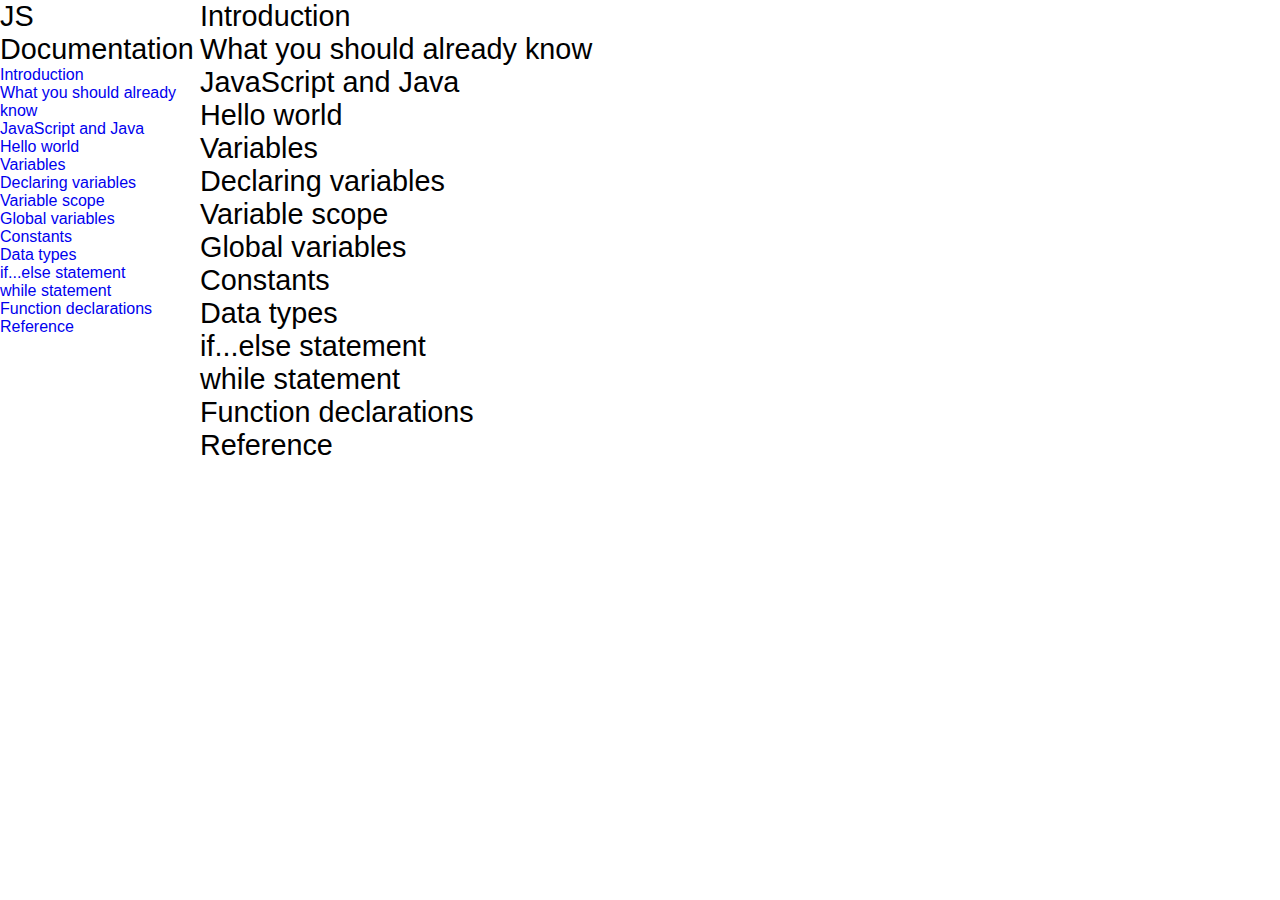
==== JS-Technical-Document/index.html @ 25caae41 "fix: links" ====
<!DOCTYPE html>
<html>
  <head>
    <meta charset="UTF-8">
    <meta name="viewport" content="width=device-width, initial-scale=1.0">
    <meta name="description" content="JS techinical document">
    <link rel="stylesheet" href="./assets/CSS/style.css">
    <title>Js Techinical Doc</title>
  </head>

  <body>
    <div class="container">
      <nav id="nav-bar">
        <header>JS Documentation</header>
        <ul>
          <li><a class="nav-link" href="#introduction">Introduction</a></li>
          <li><a class="nav-link" href="#should-know">What you should already know</a></li>
          <li><a class="nav-link" href="#JavaScript_and_Java">JavaScript and Java</a></li>
          <li><a class="nav-link" href="#hello-world">Hello world</a></li>
          <li><a class="nav-link" href="#variables">Variables</a></li>
          <li><a class="nav-link" href="#declaring-variables">Declaring variables</a></li>
          <li><a class="nav-link" href="#variable-scope">Variable scope</a></li>
          <li><a class="nav-link" href="#global-variables">Global variables</a></li>
          <li><a class="nav-link" href="#constants">Constants</a></li>
          <li><a class="nav-link" href="#data-types">Data types</a></li>
          <li><a class="nav-link" href="#if-else">if...else statement</a></li>
          <li><a class="nav-link" href="#while">while statement</a></li>
          <li><a class="nav-link" href="#function">Function declarations</a></li>
          <li><a class="nav-link" href="#reference">Reference</a></li>
        </ul>
      </nav>

      <main id="main-doc">
        <section class="main-section" id="introduction">
          <header>Introduction</header>
        </section>
        <section class="main-section" id="should-know">
          <header>What you should already know</header>
        </section>
        <section class="main-section" id="JavaScript_and_Java">
          <header>JavaScript and Java</header>
        </section>
        <section class="main-section" id="hello-world">
          <header>Hello world</header>
        </section>
        <section class="main-section" id="variables">
          <header>Variables</header>
        </section>
        <section class="main-section" id="declaring-variables">
          <header>Declaring variables</header>
        </section>
        <section class="main-section" id="variable-scope">
          <header>Variable scope</header>
        </section>
        <section class="main-section" id="global-variables">
          <header>Global variables</header>
        </section>
        <section class="main-section" id="constants">
          <header>Constants</header>
        </section>
        <section class="main-section" id="data-types">
          <header>Data types</header>
        </section>
        <section class="main-section" id="if-else">
          <header>if...else statement</header>
        </section>
        <section class="main-section" id="while">
          <header>while statement</header>
        </section>
        <section class="main-section" id="function">
          <header>Function declarations</header>
        </section>
        <section class="main-section" id="reference">
          <header>Reference</header>
        </section>
      </main>
    </div>
  </body>
</html>
---- JS-Technical-Document/assets/CSS/style.css ----
* {
  margin: 0;
  padding: 0;
  box-sizing: border-box;
  font-family: "Poppins", sans-serif;
  text-decoration: none;
  list-style: none;
}

header {
  font-size: 1.8rem;
}

.container {
  display: grid;
  grid-template-columns: 200px 1fr;
}

#main {
  padding: 20px;
}
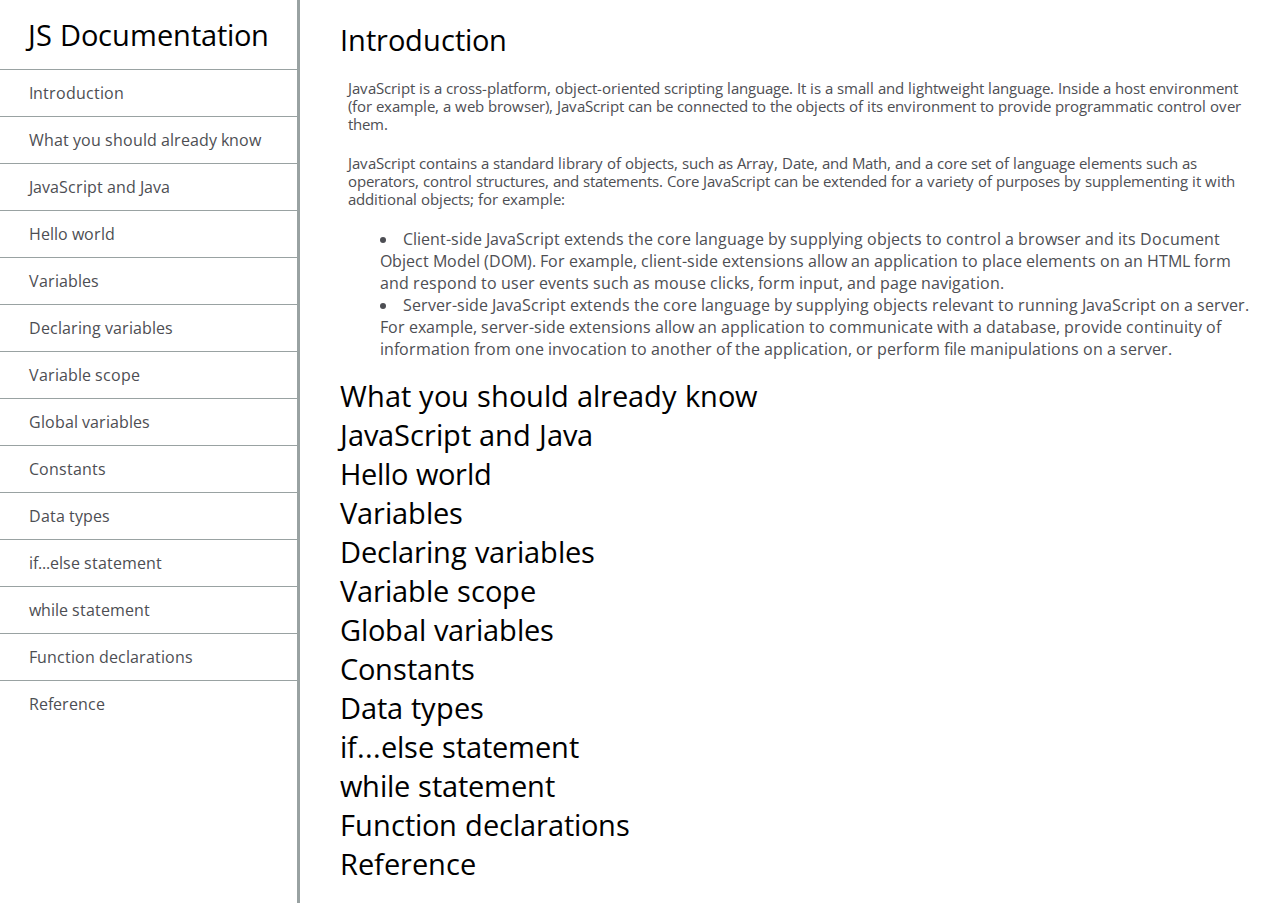
==== commit 1a9cc796: "fit: introdution" ====
--- a/JS-Technical-Document/index.html
+++ b/JS-Technical-Document/index.html
@@ -6,6 +6,9 @@
     <meta name="description" content="JS techinical document">
     <link rel="stylesheet" href="./assets/CSS/style.css">
     <title>Js Techinical Doc</title>
+    <link rel="preconnect" href="https://fonts.googleapis.com">
+    <link rel="preconnect" href="https://fonts.gstatic.com" crossorigin>
+    <link href="https://fonts.googleapis.com/css2?family=Open+Sans:wght@300;400;500;600&display=swap" rel="stylesheet">
   </head>
 
   <body>
@@ -29,10 +32,17 @@
           <li><a class="nav-link" href="#reference">Reference</a></li>
         </ul>
       </nav>
-
+      <!--Conteúdo principal-->
       <main id="main-doc">
         <section class="main-section" id="introduction">
           <header>Introduction</header>
+          <p>JavaScript is a cross-platform, object-oriented scripting language. It is a small and lightweight language. Inside a host environment (for example, a web browser), JavaScript can be connected to the objects of its environment to provide programmatic control over them.</p>
+          <p>JavaScript contains a standard library of objects, such as Array, Date, and Math, and a core set of language elements such as operators, control structures, and statements. Core JavaScript can be extended for a variety of purposes by supplementing it with additional objects; for example:</p>
+
+          <ul>
+            <li>Client-side JavaScript extends the core language by supplying objects to control a browser and its Document Object Model (DOM). For example, client-side extensions allow an application to place elements on an HTML form and respond to user events such as mouse clicks, form input, and page navigation.</li>
+            <li>Server-side JavaScript extends the core language by supplying objects relevant to running JavaScript on a server. For example, server-side extensions allow an application to communicate with a database, provide continuity of information from one invocation to another of the application, or perform file manipulations on a server.</li>
+          </ul>
         </section>
         <section class="main-section" id="should-know">
           <header>What you should already know</header>
--- a/JS-Technical-Document/assets/CSS/style.css
+++ b/JS-Technical-Document/assets/CSS/style.css
@@ -2,7 +2,7 @@
   margin: 0;
   padding: 0;
   box-sizing: border-box;
-  font-family: "Poppins", sans-serif;
+  font-family: "Open Sans", sans-serif;
   text-decoration: none;
   list-style: none;
 }
@@ -13,9 +13,60 @@
 
 .container {
   display: grid;
-  grid-template-columns: 200px 1fr;
+  grid-template-columns: 300px 1fr;
+  gap: 20px;
 }
 
-#main {
+/* NAV BAR*/
+
+#nav-bar header {
+  text-align: center;
+  margin-bottom: 15px;
+}
+
+#nav-bar {
+  padding: 15px 0;
+  border-right: 3px solid rgba(0, 22, 22, 0.4);
+}
+
+#nav-bar ul {
+  display: grid;
+}
+
+#nav-bar a {
+  color: #4d4e53;
+  border: 0.5px solid rgba(0, 22, 22, 0.4);
+  width: 100%;
+  display: block;
+  padding: 12px 29px;
+  border-right: none;
+  border-left: none;
+}
+
+#nav-bar a:last-child {
+  border-bottom: none;
+}
+
+/* MAIN*/
+
+#main-doc p {
+  margin: 20px 0;
+  margin-left: 8px;
+  font-size: 0.95rem;
+  line-height: 1.2;
+  color: #4d4e53;
+}
+
+#main-doc ul {
+  margin: 1rem 0;
+  padding: 0 0 0 40px;
+  color: #4d4e53;
+}
+
+#main-doc li {
+  list-style: inside;
+}
+
+#main-doc {
   padding: 20px;
 }
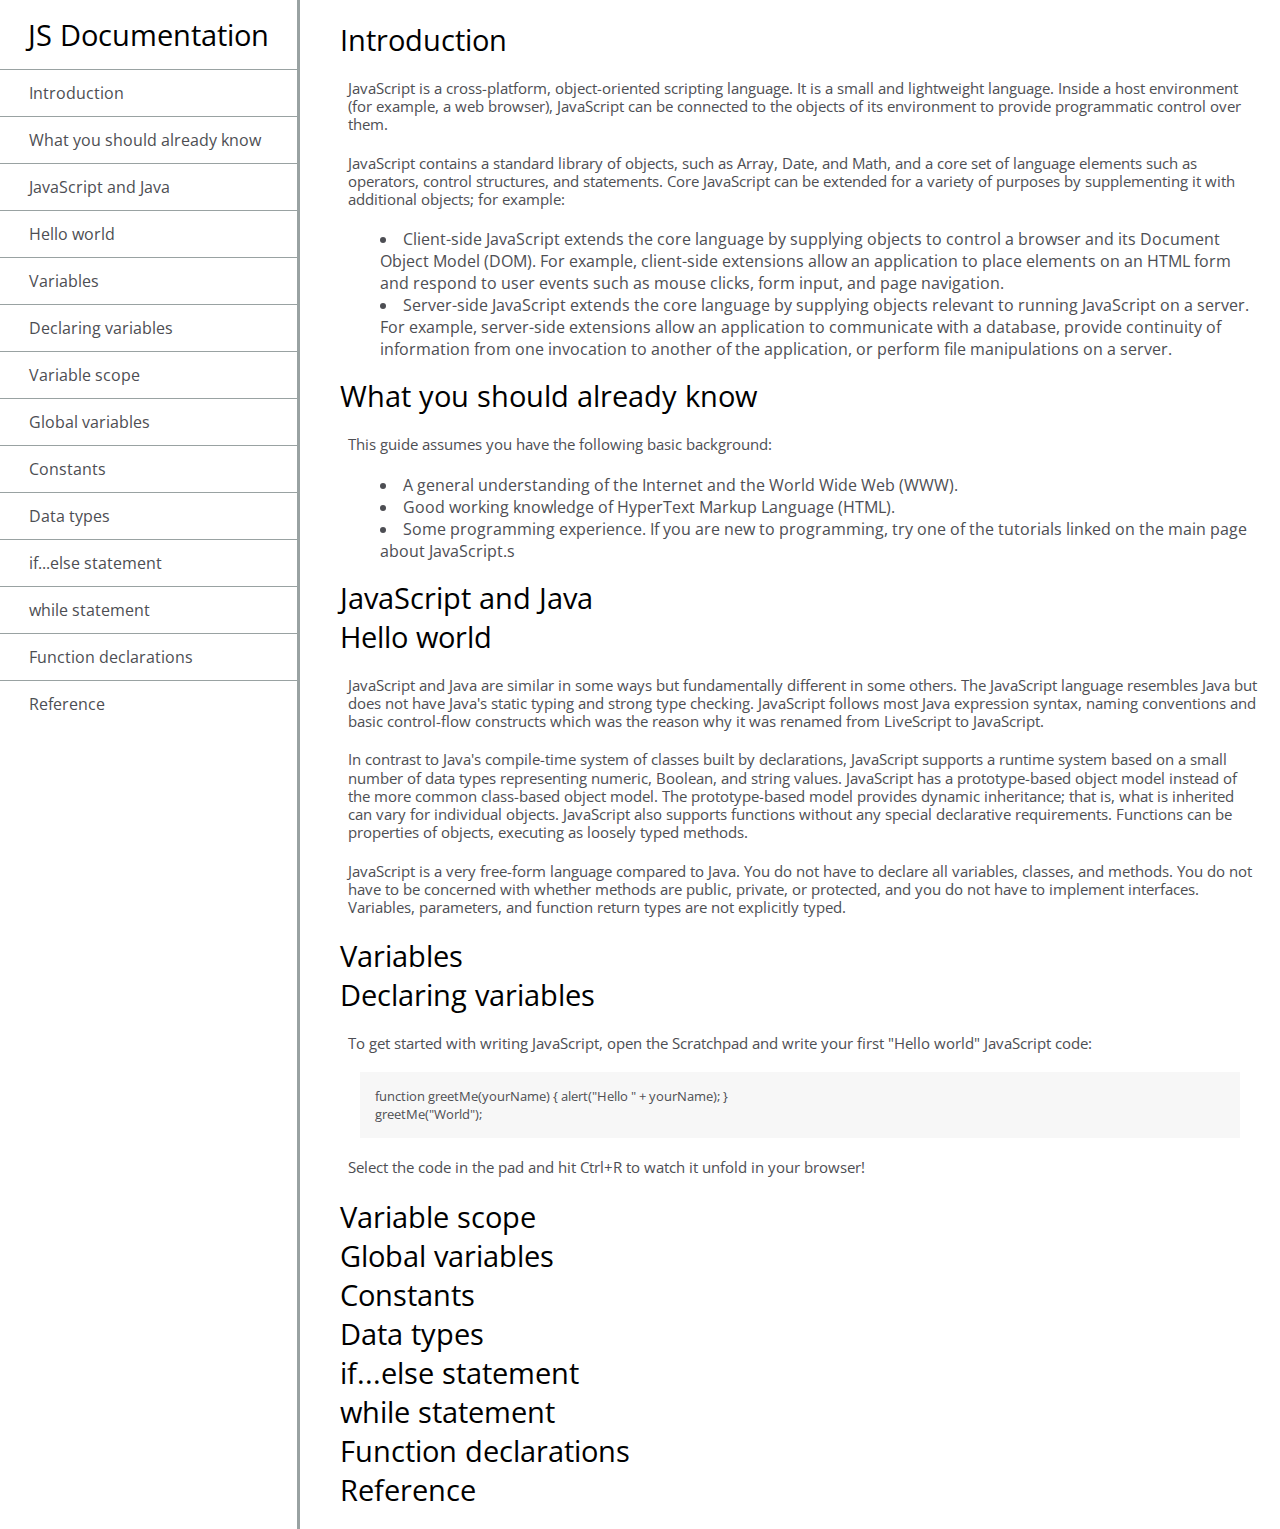
==== commit f9cb5191: "fit: declaring variables section" ====
--- a/JS-Technical-Document/index.html
+++ b/JS-Technical-Document/index.html
@@ -44,20 +44,37 @@
             <li>Server-side JavaScript extends the core language by supplying objects relevant to running JavaScript on a server. For example, server-side extensions allow an application to communicate with a database, provide continuity of information from one invocation to another of the application, or perform file manipulations on a server.</li>
           </ul>
         </section>
+
         <section class="main-section" id="should-know">
           <header>What you should already know</header>
+          <p>This guide assumes you have the following basic background:</p>
+          <ul>
+            <li>A general understanding of the Internet and the World Wide Web (WWW).</li>
+            <li>Good working knowledge of HyperText Markup Language (HTML).</li>
+            <li>Some programming experience. If you are new to programming, try one of the tutorials linked on the main page about JavaScript.s</li>
+          </ul>
         </section>
+
         <section class="main-section" id="JavaScript_and_Java">
           <header>JavaScript and Java</header>
         </section>
         <section class="main-section" id="hello-world">
           <header>Hello world</header>
+          <p>JavaScript and Java are similar in some ways but fundamentally different in some others. The JavaScript language resembles Java but does not have Java's static typing and strong type checking. JavaScript follows most Java expression syntax, naming conventions and basic control-flow constructs which was the reason why it was renamed from LiveScript to JavaScript.</p>
+          <p>In contrast to Java's compile-time system of classes built by declarations, JavaScript supports a runtime system based on a small number of data types representing numeric, Boolean, and string values. JavaScript has a prototype-based object model instead of the more common class-based object model. The prototype-based model provides dynamic inheritance; that is, what is inherited can vary for individual objects. JavaScript also supports functions without any special declarative requirements. Functions can be properties of objects, executing as loosely typed methods.</p>
+          <p>JavaScript is a very free-form language compared to Java. You do not have to declare all variables, classes, and methods. You do not have to be concerned with whether methods are public, private, or protected, and you do not have to implement interfaces. Variables, parameters, and function return types are not explicitly typed.</p>
         </section>
+
         <section class="main-section" id="variables">
           <header>Variables</header>
         </section>
         <section class="main-section" id="declaring-variables">
           <header>Declaring variables</header>
+          <p>To get started with writing JavaScript, open the Scratchpad and write your first "Hello world" JavaScript code:</p>
+          <code>function greetMe(yourName) { alert("Hello " + yourName); } <br>
+          greetMe("World");
+          </code>
+          <p>Select the code in the pad and hit Ctrl+R to watch it unfold in your browser!</p>
         </section>
         <section class="main-section" id="variable-scope">
           <header>Variable scope</header>
--- a/JS-Technical-Document/assets/CSS/style.css
+++ b/JS-Technical-Document/assets/CSS/style.css
@@ -15,6 +15,16 @@
   display: grid;
   grid-template-columns: 300px 1fr;
   gap: 20px;
+}
+
+code {
+  background: #f7f7f7;
+  color: #4d4e53;
+  font-size: 0.8rem;
+  margin-left: 20px;
+  padding: 15px;
+  margin: 20px;
+  display: block;
 }
 
 /* NAV BAR*/
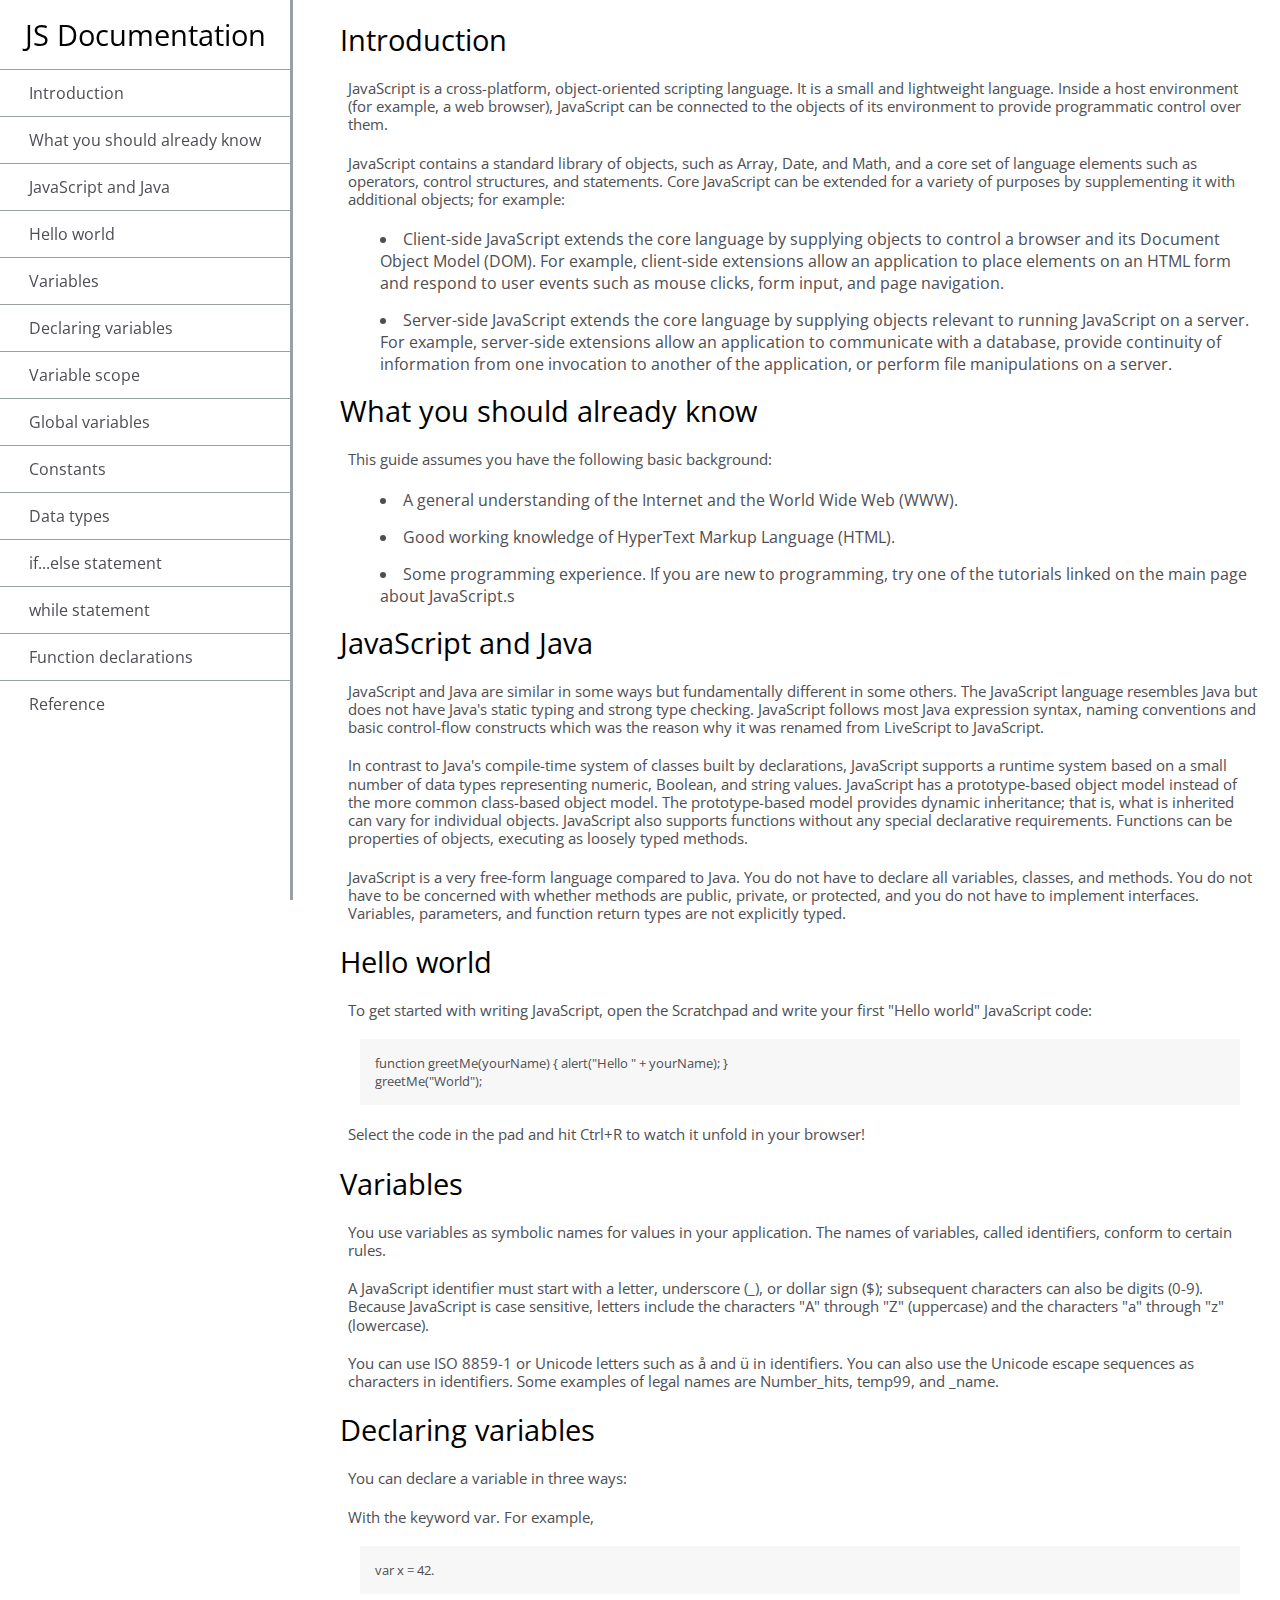
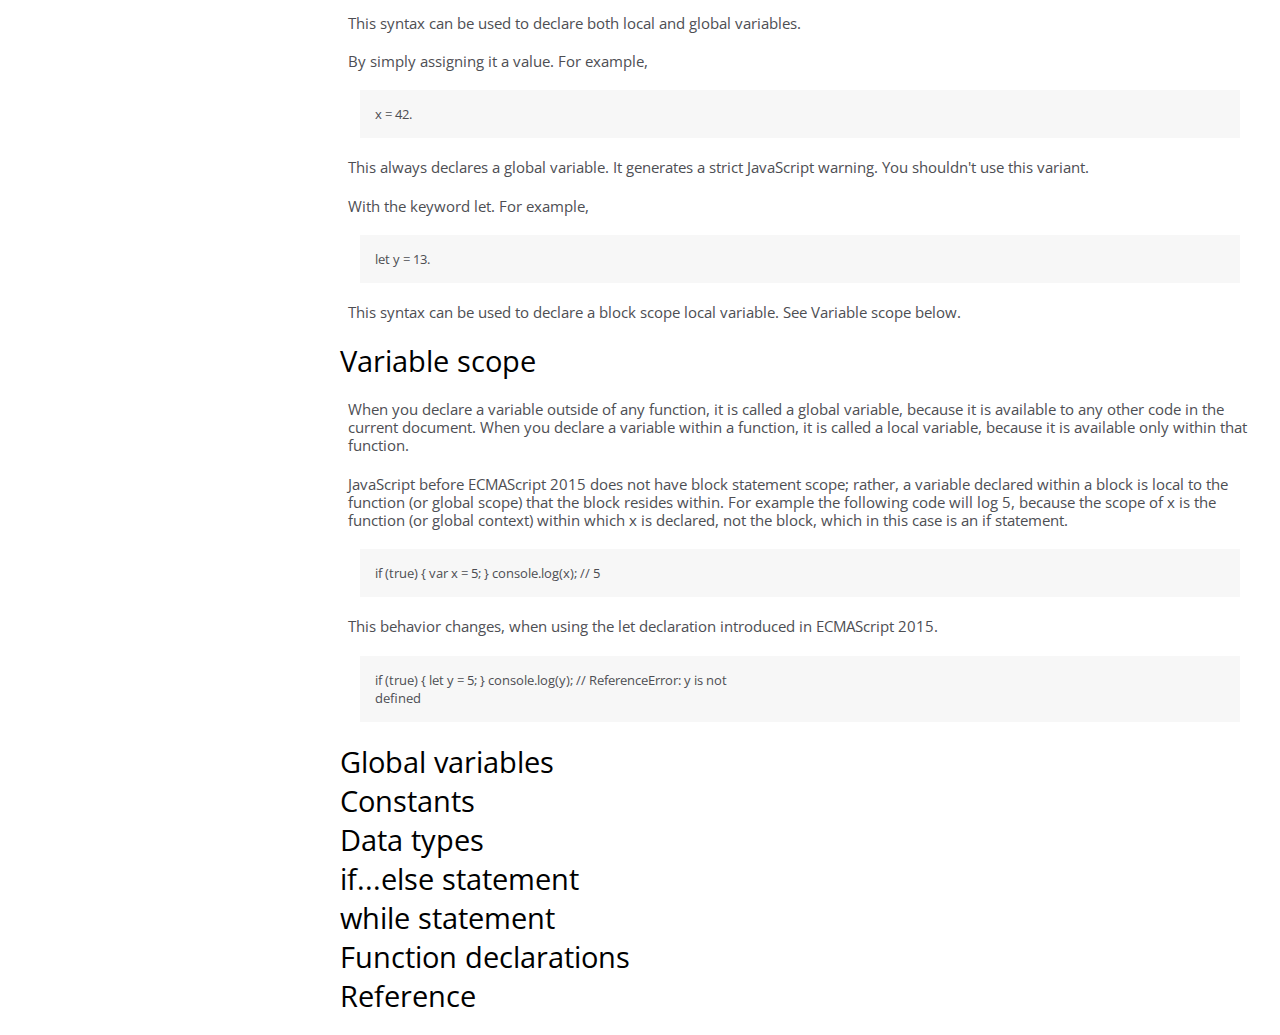
==== commit 4b2177c1: "fit documentations" ====
--- a/JS-Technical-Document/index.html
+++ b/JS-Technical-Document/index.html
@@ -57,28 +57,68 @@
 
         <section class="main-section" id="JavaScript_and_Java">
           <header>JavaScript and Java</header>
-        </section>
-        <section class="main-section" id="hello-world">
-          <header>Hello world</header>
           <p>JavaScript and Java are similar in some ways but fundamentally different in some others. The JavaScript language resembles Java but does not have Java's static typing and strong type checking. JavaScript follows most Java expression syntax, naming conventions and basic control-flow constructs which was the reason why it was renamed from LiveScript to JavaScript.</p>
           <p>In contrast to Java's compile-time system of classes built by declarations, JavaScript supports a runtime system based on a small number of data types representing numeric, Boolean, and string values. JavaScript has a prototype-based object model instead of the more common class-based object model. The prototype-based model provides dynamic inheritance; that is, what is inherited can vary for individual objects. JavaScript also supports functions without any special declarative requirements. Functions can be properties of objects, executing as loosely typed methods.</p>
           <p>JavaScript is a very free-form language compared to Java. You do not have to declare all variables, classes, and methods. You do not have to be concerned with whether methods are public, private, or protected, and you do not have to implement interfaces. Variables, parameters, and function return types are not explicitly typed.</p>
         </section>
-
-        <section class="main-section" id="variables">
-          <header>Variables</header>
-        </section>
-        <section class="main-section" id="declaring-variables">
-          <header>Declaring variables</header>
+        <section class="main-section" id="hello-world">
+          <header>Hello world</header>
           <p>To get started with writing JavaScript, open the Scratchpad and write your first "Hello world" JavaScript code:</p>
           <code>function greetMe(yourName) { alert("Hello " + yourName); } <br>
           greetMe("World");
           </code>
           <p>Select the code in the pad and hit Ctrl+R to watch it unfold in your browser!</p>
         </section>
+
+        <section class="main-section" id="variables">
+          <header>Variables</header>
+          <p>You use variables as symbolic names for values in your application. The names of variables, called identifiers, conform to certain rules.</p>
+          <p>A JavaScript identifier must start with a letter, underscore (_), or dollar sign ($); subsequent characters can also be digits (0-9). Because JavaScript is case sensitive, letters include the characters "A" through "Z" (uppercase) and the characters "a" through "z" (lowercase).</p>
+          <p>You can use ISO 8859-1 or Unicode letters such as å and ü in identifiers. You can also use the Unicode escape sequences as characters in identifiers. Some examples of legal names are Number_hits, temp99, and _name.</p>
+        </section>
+
+        <section class="main-section" id="declaring-variables">
+          <header>Declaring variables</header>
+          <p>You can declare a variable in three ways:
+          </p>
+          <p>With the keyword var. For example,
+          </p>
+          <code>
+            var x = 42.
+          </code>
+          <p>This syntax can be used to declare both local and global variables.</p>
+          <p>By simply assigning it a value. For example,
+          </p>
+          <code>
+            x = 42.
+          </code>
+          <p>This always declares a global variable. It generates a strict JavaScript warning. You shouldn't use this variant.</p>
+          <p>With the keyword let. For example,
+          </p>
+          <code>
+            let y = 13.
+          </code>
+          <p>This syntax can be used to declare a block scope local variable. See Variable scope below.</p>
+        </section>
+
         <section class="main-section" id="variable-scope">
           <header>Variable scope</header>
+          <p>When you declare a variable outside of any function, it is called a global variable, because it is available to any other code in the current document. When you declare a variable within a function, it is called a local variable, because it is available only within that function.
+
+          </p>
+          <p>JavaScript before ECMAScript 2015 does not have block statement scope; rather, a variable declared within a block is local to the function (or global scope) that the block resides within. For example the following code will log 5, because the scope of x is the function (or global context) within which x is declared, not the block, which in this case is an if statement.
+
+          </p>
+
+          <code>if (true) { var x = 5; } console.log(x); // 5
+          </code>
+          <p>This behavior changes, when using the let declaration introduced in ECMAScript 2015.
+
+          </p>
+          <code>if (true) { let y = 5; } console.log(y); // ReferenceError: y is not <br>
+            defined</code>
         </section>
+
         <section class="main-section" id="global-variables">
           <header>Global variables</header>
         </section>
--- a/JS-Technical-Document/assets/CSS/style.css
+++ b/JS-Technical-Document/assets/CSS/style.css
@@ -37,6 +37,8 @@
 #nav-bar {
   padding: 15px 0;
   border-right: 3px solid rgba(0, 22, 22, 0.4);
+  position: fixed;
+  height: 100%;
 }
 
 #nav-bar ul {
@@ -59,6 +61,12 @@
 
 /* MAIN*/
 
+#main-doc {
+  padding: 20px;
+  grid-column: 2;
+  z-index: 2;
+}
+
 #main-doc p {
   margin: 20px 0;
   margin-left: 8px;
@@ -68,6 +76,8 @@
 }
 
 #main-doc ul {
+  display: grid;
+  gap: 15px;
   margin: 1rem 0;
   padding: 0 0 0 40px;
   color: #4d4e53;
@@ -76,7 +86,3 @@
 #main-doc li {
   list-style: inside;
 }
-
-#main-doc {
-  padding: 20px;
-}
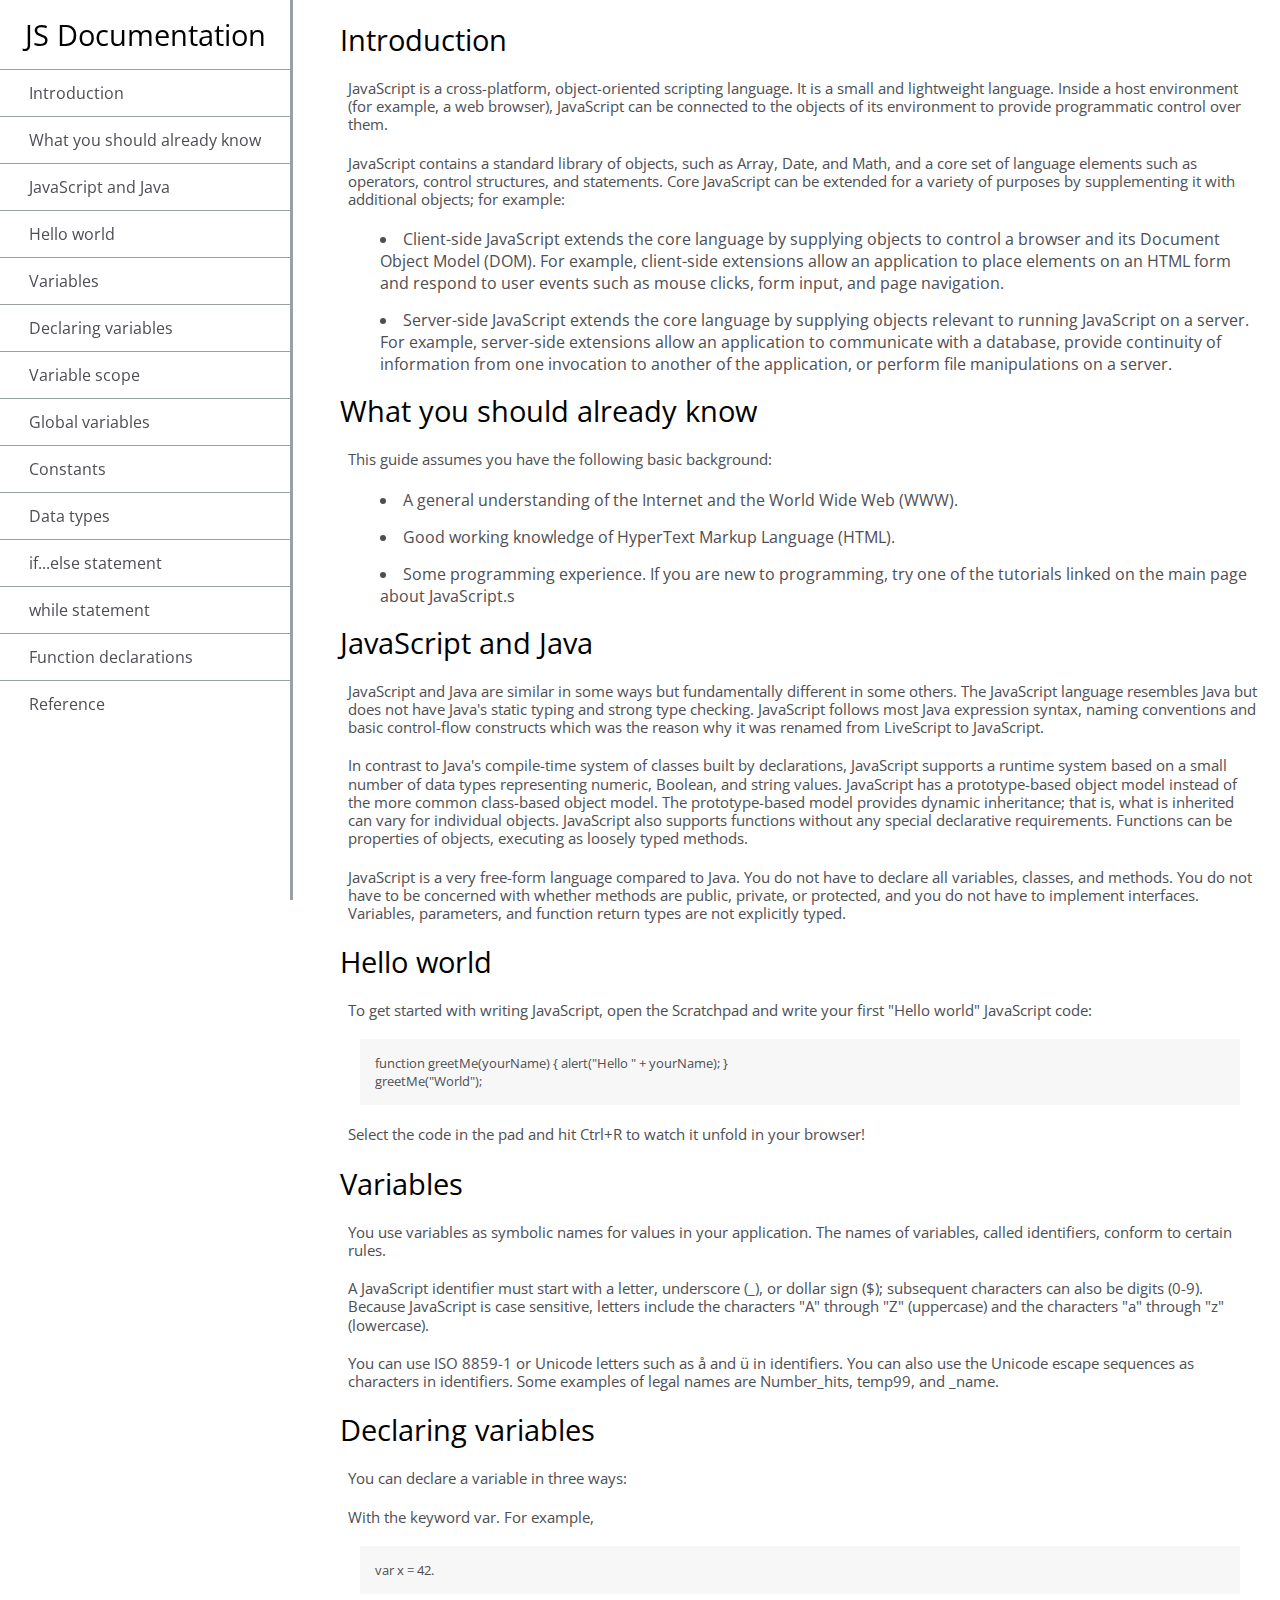
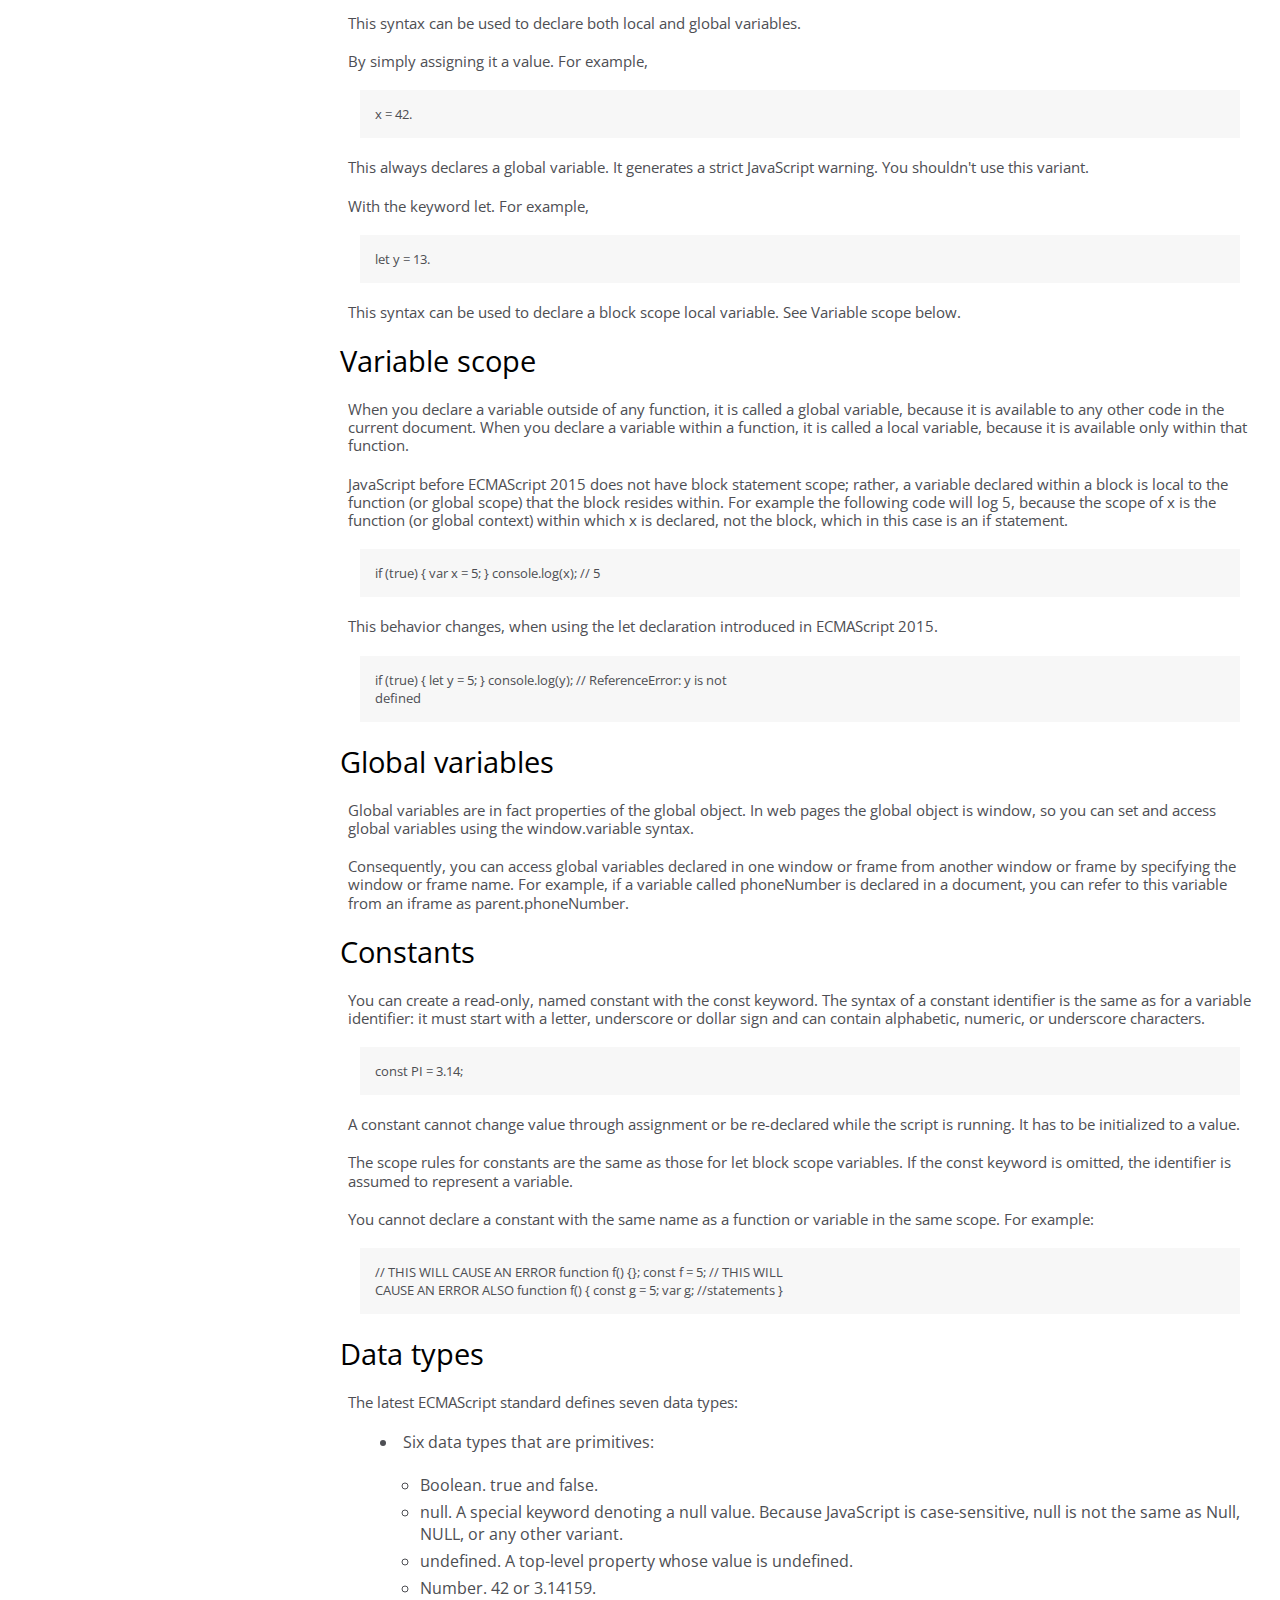
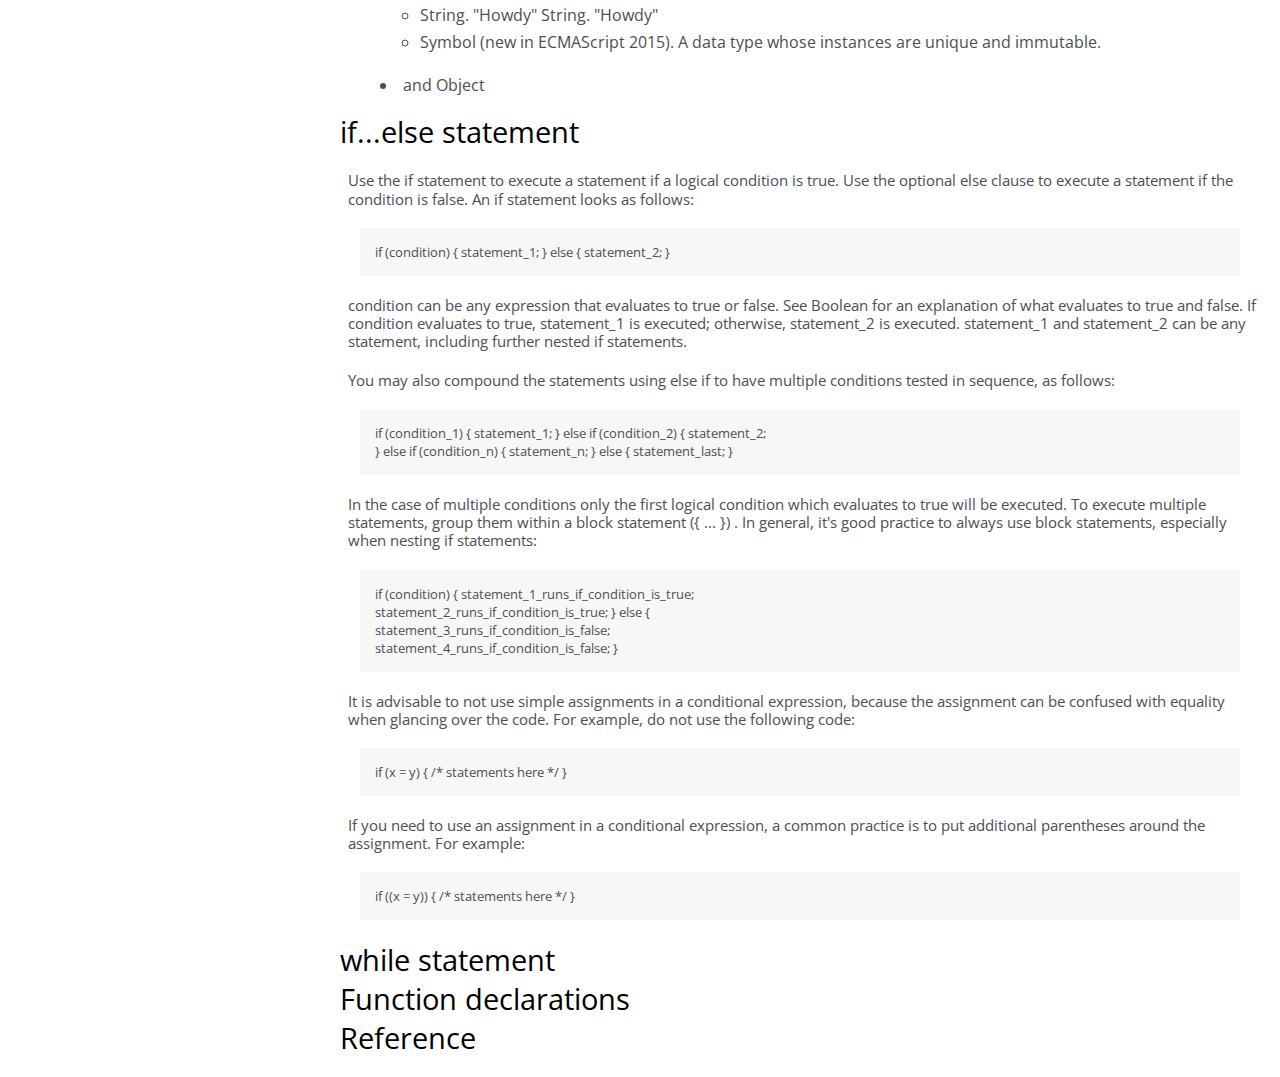
==== commit c3148049: "fit: if..else statement document" ====
--- a/JS-Technical-Document/index.html
+++ b/JS-Technical-Document/index.html
@@ -121,16 +121,77 @@
 
         <section class="main-section" id="global-variables">
           <header>Global variables</header>
-        </section>
+          <p>Global variables are in fact properties of the global object. In web pages the global object is window, so you can set and access global variables using the window.variable syntax.
+
+          </p>
+          <p>Consequently, you can access global variables declared in one window or frame from another window or frame by specifying the window or frame name. For example, if a variable called phoneNumber is declared in a document, you can refer to this variable from an iframe as parent.phoneNumber.
+
+          </p>
+        </section>
+
         <section class="main-section" id="constants">
           <header>Constants</header>
+          <p>You can create a read-only, named constant with the const keyword. The syntax of a constant identifier is the same as for a variable identifier: it must start with a letter, underscore or dollar sign and can contain alphabetic, numeric, or underscore characters.</p>
+          <code>const PI = 3.14;</code>
+          <p>A constant cannot change value through assignment or be re-declared while the script is running. It has to be initialized to a value.
+
+          </p>
+          <p>The scope rules for constants are the same as those for let block scope variables. If the const keyword is omitted, the identifier is assumed to represent a variable.
+
+          </p>
+          <p>You cannot declare a constant with the same name as a function or variable in the same scope. For example:
+          </p>
+          <code>// THIS WILL CAUSE AN ERROR function f() {}; const f = 5; // THIS WILL<br>
+            CAUSE AN ERROR ALSO function f() { const g = 5; var g; //statements
+            }</code>
         </section>
         <section class="main-section" id="data-types">
           <header>Data types</header>
-        </section>
+          <p>The latest ECMAScript standard defines seven data types:</p>
+          <ul>
+            <li>
+              Six data types that are primitives:
+            </li>
+            <ul>
+              <li style="list-style: circle;">Boolean. true and false.
+              </li>
+              <li style="list-style: circle;">null. A special keyword denoting a null value. Because JavaScript is case-sensitive, null is not the same as Null, NULL, or any other variant.
+              </li>
+              <li style="list-style: circle;">undefined. A top-level property whose value is undefined.
+              </li>
+              <li style="list-style: circle;">Number. 42 or 3.14159.
+              </li>
+              <li style="list-style: circle;">String. "Howdy"
+                String. "Howdy"
+              </li>
+              <li style="list-style: circle;">Symbol (new in ECMAScript 2015). A data type whose instances are unique and immutable.
+              </li>
+            </ul>
+            <li>and Object</li>
+          </ul>
+        </section>
+
         <section class="main-section" id="if-else">
           <header>if...else statement</header>
-        </section>
+          <p>Use the if statement to execute a statement if a logical condition is true. Use the optional else clause to execute a statement if the condition is false. An if statement looks as follows:
+          </p>
+          <code>if (condition) { statement_1; } else { statement_2; }</code>
+          <p>condition can be any expression that evaluates to true or false. See Boolean for an explanation of what evaluates to true and false. If condition evaluates to true, statement_1 is executed; otherwise, statement_2 is executed. statement_1 and statement_2 can be any statement, including further nested if statements.</p>
+          <p>You may also compound the statements using else if to have multiple conditions tested in sequence, as follows:</p>
+          <code>if (condition_1) { statement_1; } else if (condition_2) { statement_2;<br>
+          } else if (condition_n) { statement_n; } else { statement_last; }</code>
+          <p>In the case of multiple conditions only the first logical condition which evaluates to true will be executed. To execute multiple statements, group them within a block statement ({ ... }) . In general, it's good practice to always use block statements, especially when nesting if statements:</p>
+          <code>if (condition) { statement_1_runs_if_condition_is_true;<br>
+            statement_2_runs_if_condition_is_true; } else {<br>
+            statement_3_runs_if_condition_is_false;<br>
+            statement_4_runs_if_condition_is_false; }</code>
+          <p>It is advisable to not use simple assignments in a conditional expression, because the assignment can be confused with equality when glancing over the code. For example, do not use the following code:</p>
+          <code>if (x = y) { /* statements here */ }</code>
+          <p>If you need to use an assignment in a conditional expression, a common practice is to put additional parentheses around the assignment. For example:</p>
+          <code>if ((x = y)) { /* statements here */ }
+          </code>
+        </section>
+        
         <section class="main-section" id="while">
           <header>while statement</header>
         </section>
--- a/JS-Technical-Document/assets/CSS/style.css
+++ b/JS-Technical-Document/assets/CSS/style.css
@@ -86,3 +86,7 @@
 #main-doc li {
   list-style: inside;
 }
+
+#data-types ul {
+  gap: 5px;
+}
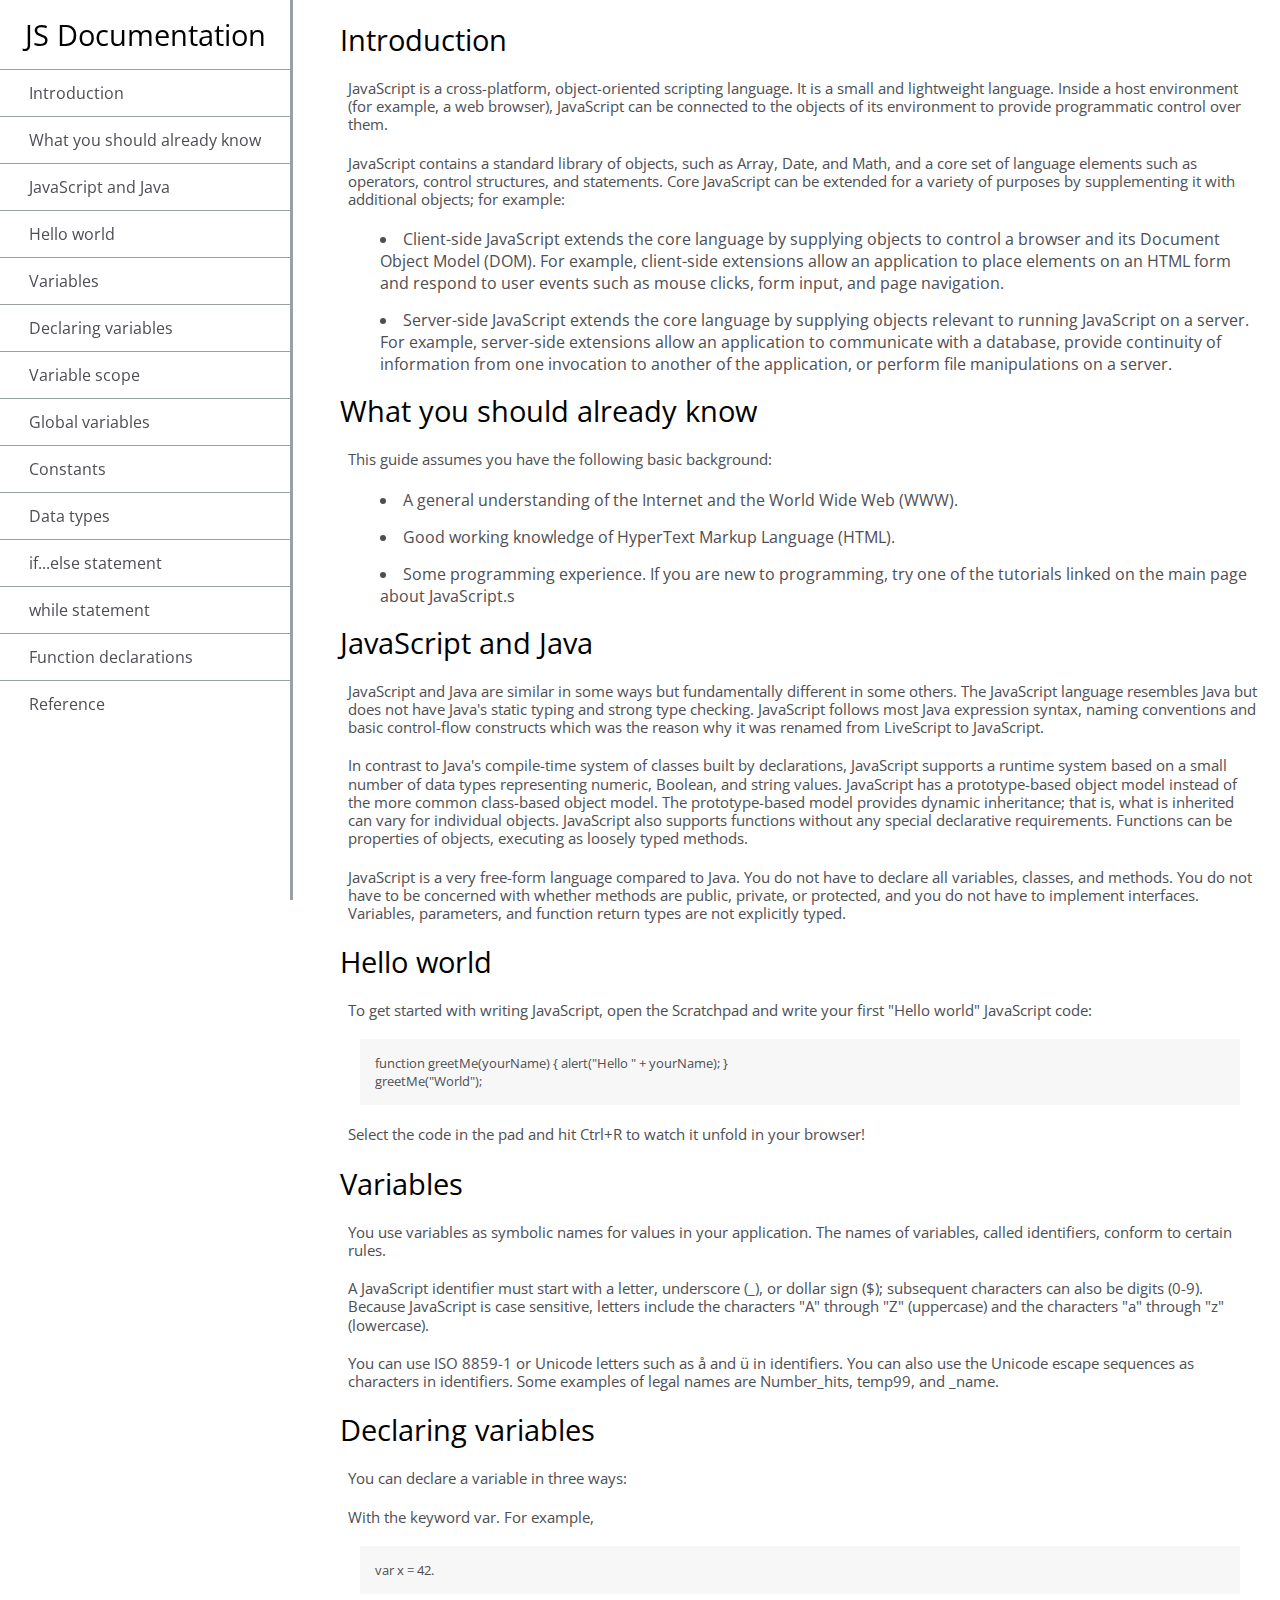
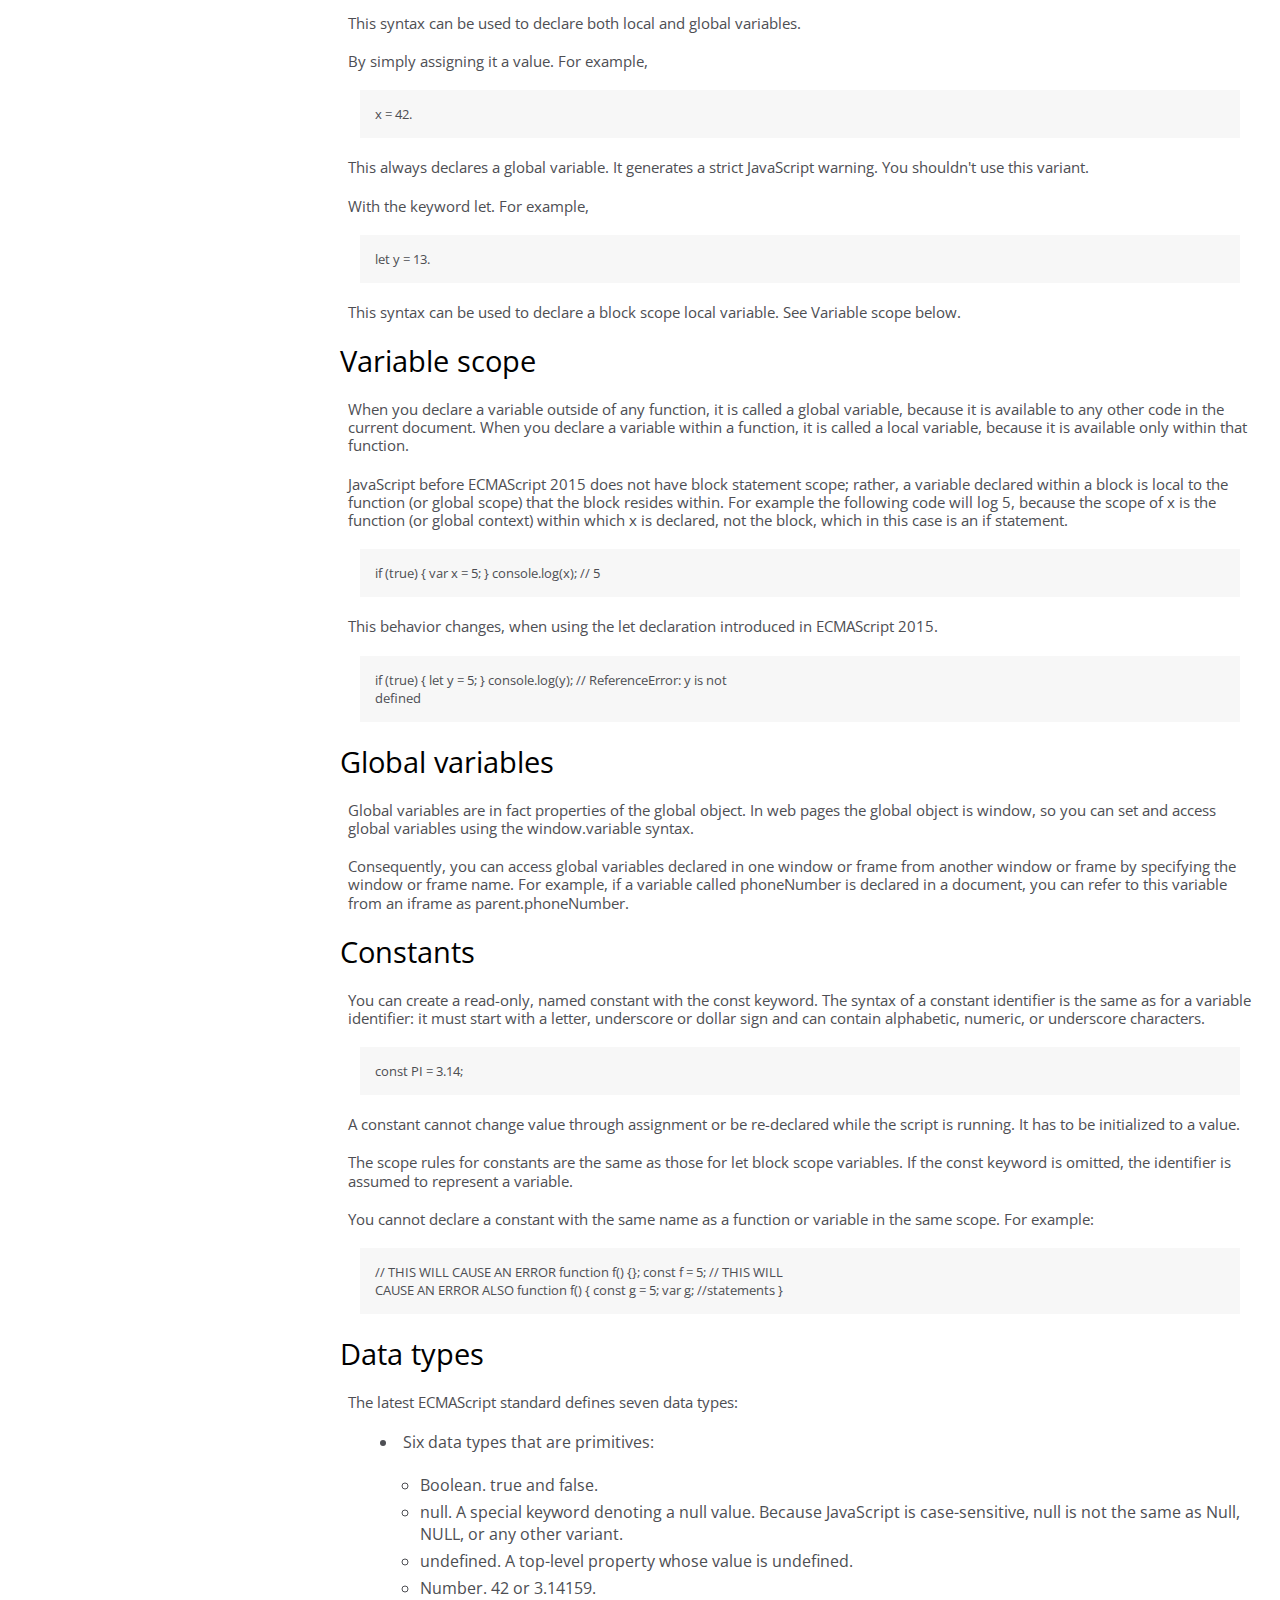
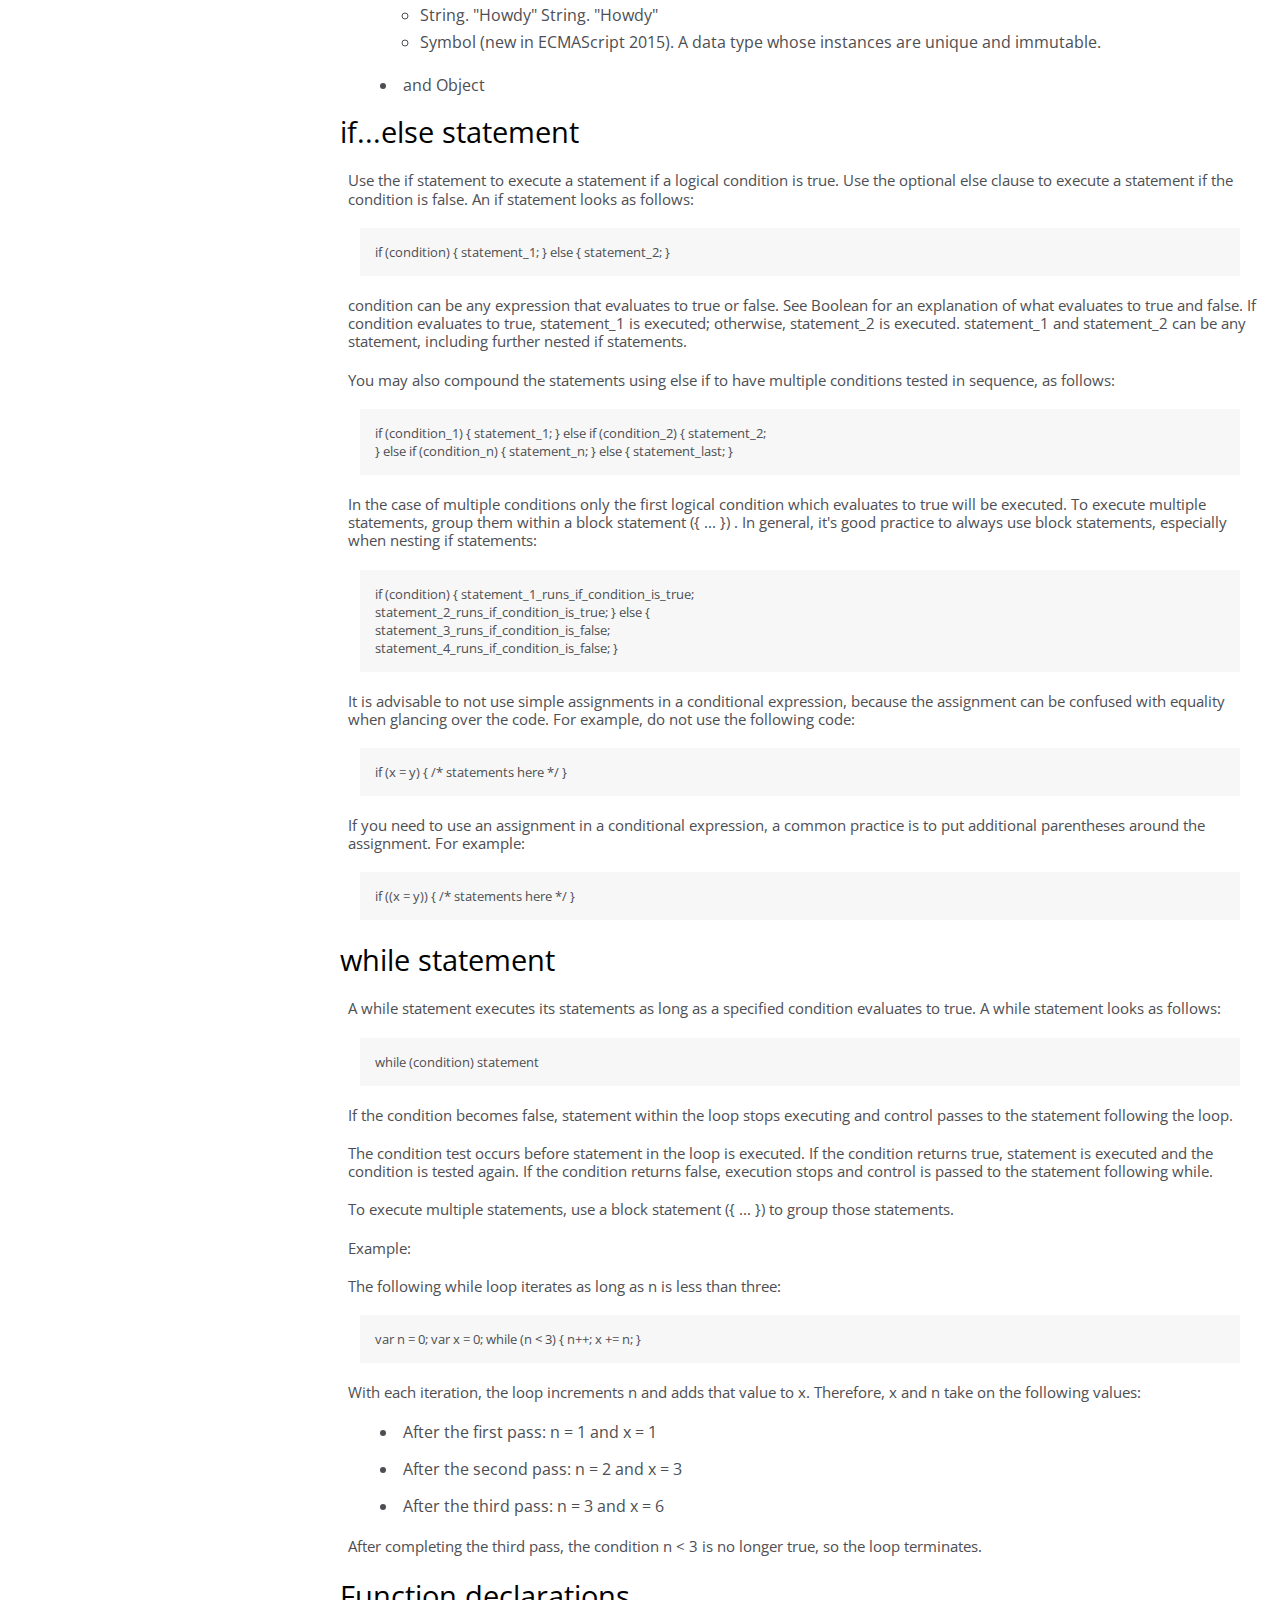
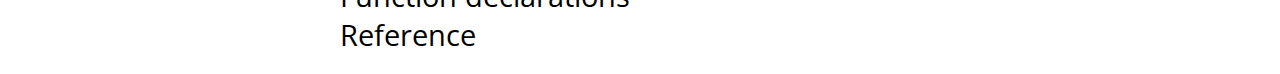
==== commit 69c0d5c5: "fit: while document" ====
--- a/JS-Technical-Document/index.html
+++ b/JS-Technical-Document/index.html
@@ -191,9 +191,39 @@
           <code>if ((x = y)) { /* statements here */ }
           </code>
         </section>
-        
+
         <section class="main-section" id="while">
           <header>while statement</header>
+          <p>A while statement executes its statements as long as a specified condition evaluates to true. A while statement looks as follows:
+          </p>
+          <code>while (condition) statement
+          </code>
+          <p>If the condition becomes false, statement within the loop stops executing and control passes to the statement following the loop.
+          </p>
+          <p>The condition test occurs before statement in the loop is executed. If the condition returns true, statement is executed and the condition is tested again. If the condition returns false, execution stops and control is passed to the statement following while.
+
+          </p>
+          <p>To execute multiple statements, use a block statement ({ ... }) to group those statements.
+
+          </p>
+          <p>Example:
+          </p>
+          <p>The following while loop iterates as long as n is less than three:
+
+          </p>
+          <code>var n = 0; var x = 0; while (n < 3) { n++; x += n; }</code>
+          <p>With each iteration, the loop increments n and adds that value to x. Therefore, x and n take on the following values:
+
+          </p>
+          <ul>
+            <li>After the first pass: n = 1 and x = 1
+            </li>
+            <li>After the second pass: n = 2 and x = 3
+            </li>
+            <li>After the third pass: n = 3 and x = 6
+            </li>
+          </ul>
+          <p>After completing the third pass, the condition n < 3 is no longer true, so the loop terminates.</p>
         </section>
         <section class="main-section" id="function">
           <header>Function declarations</header>
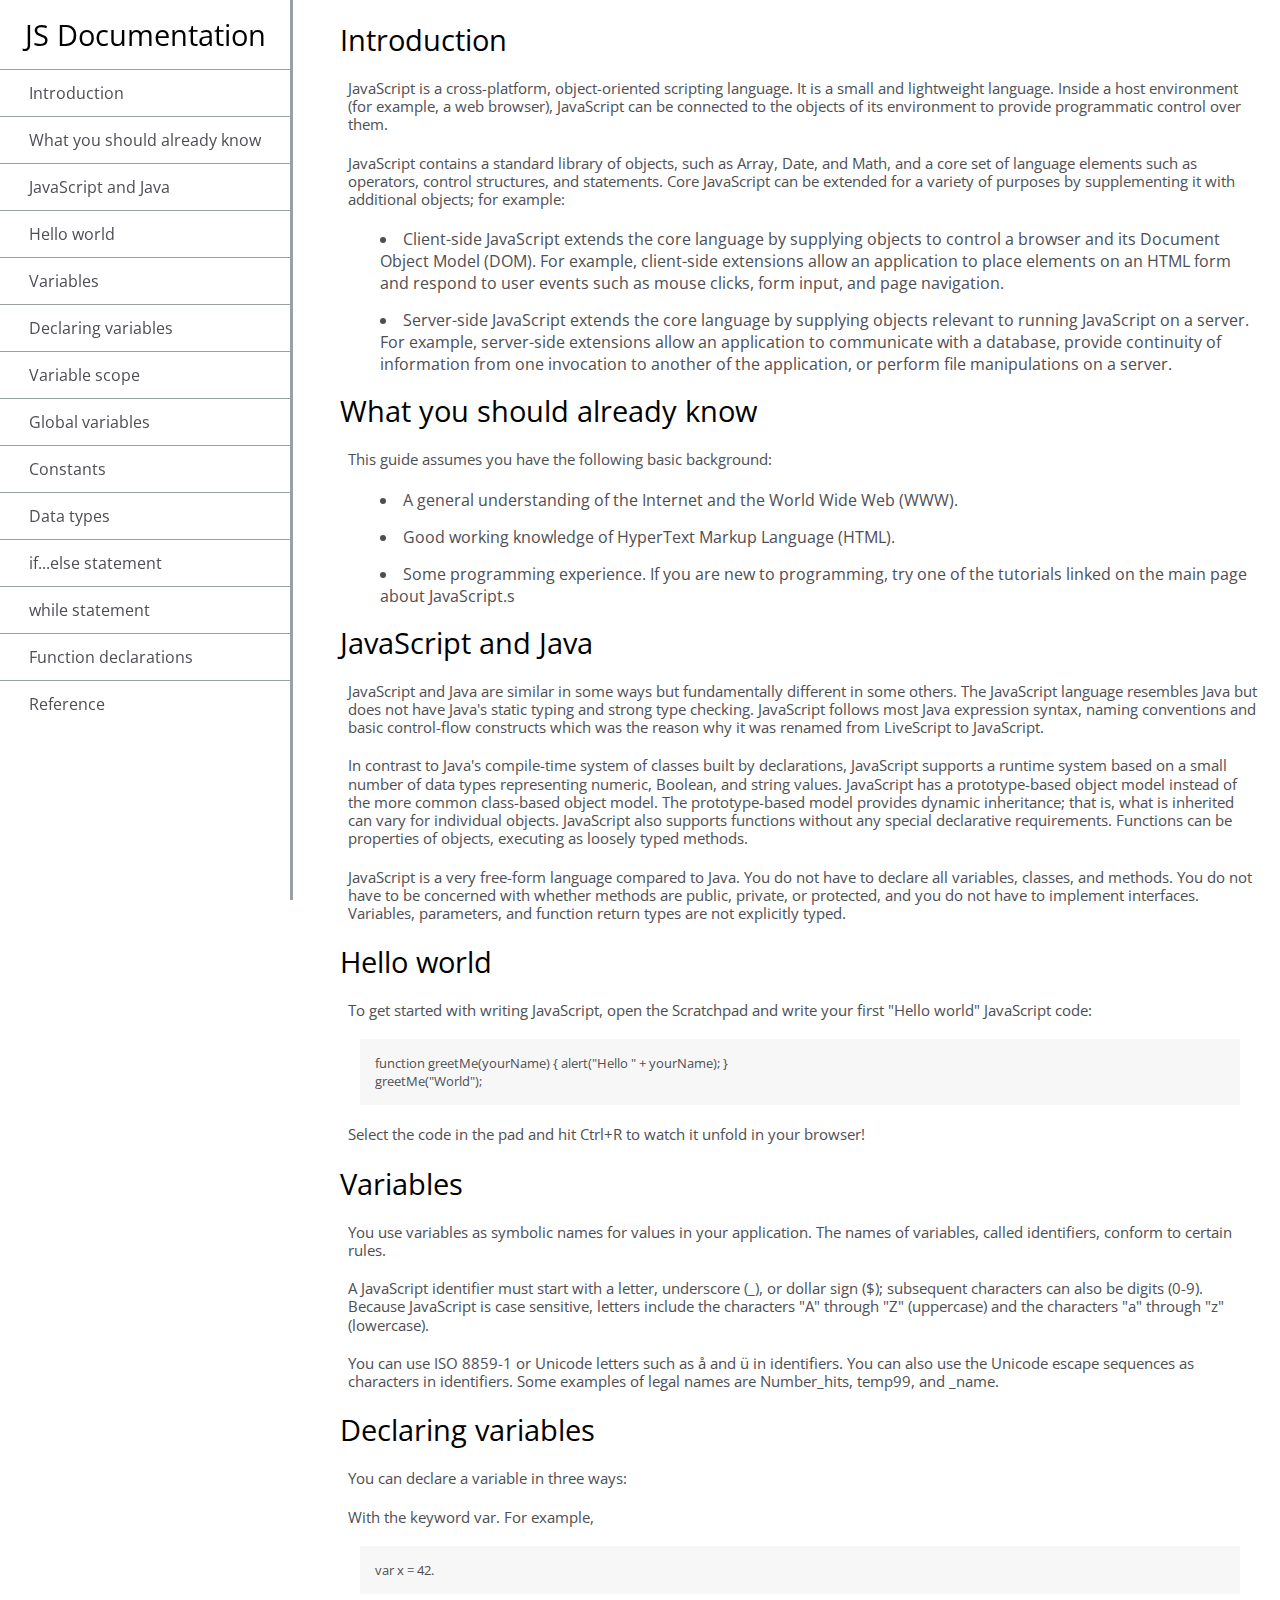
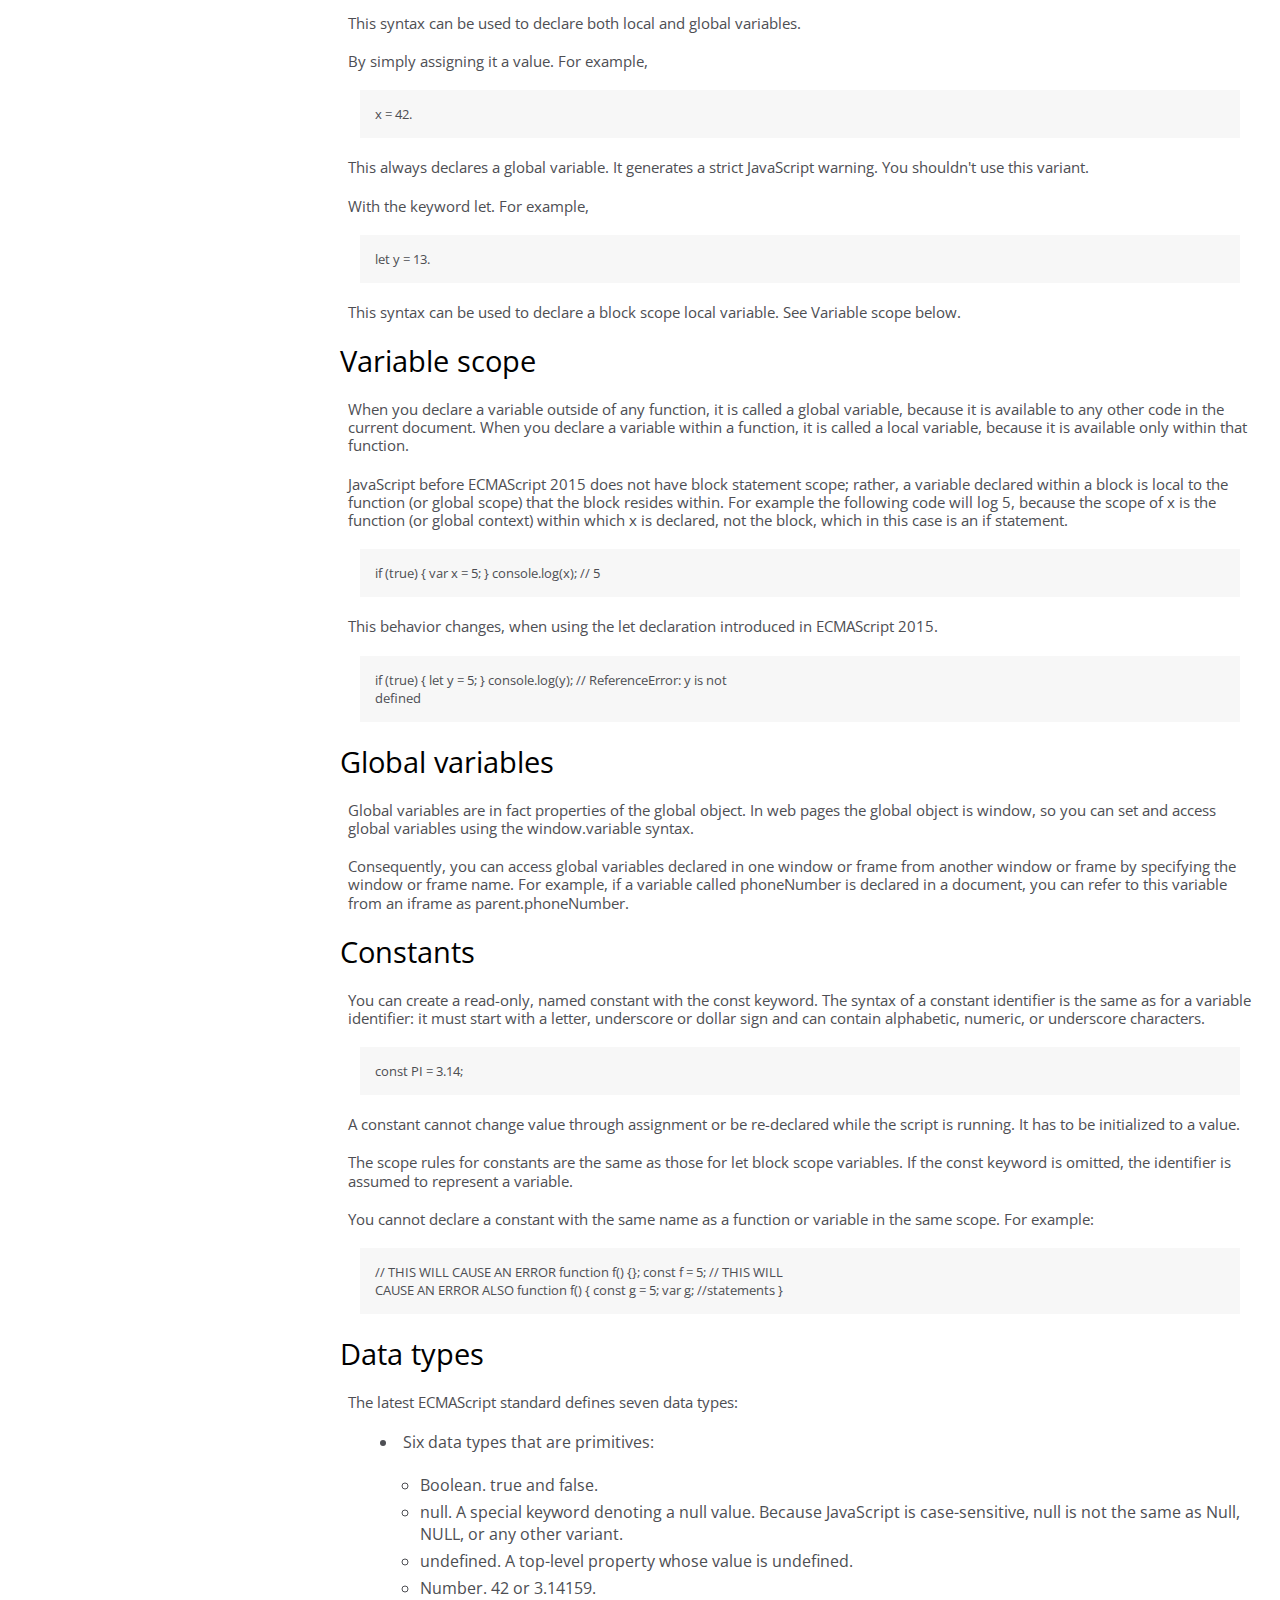
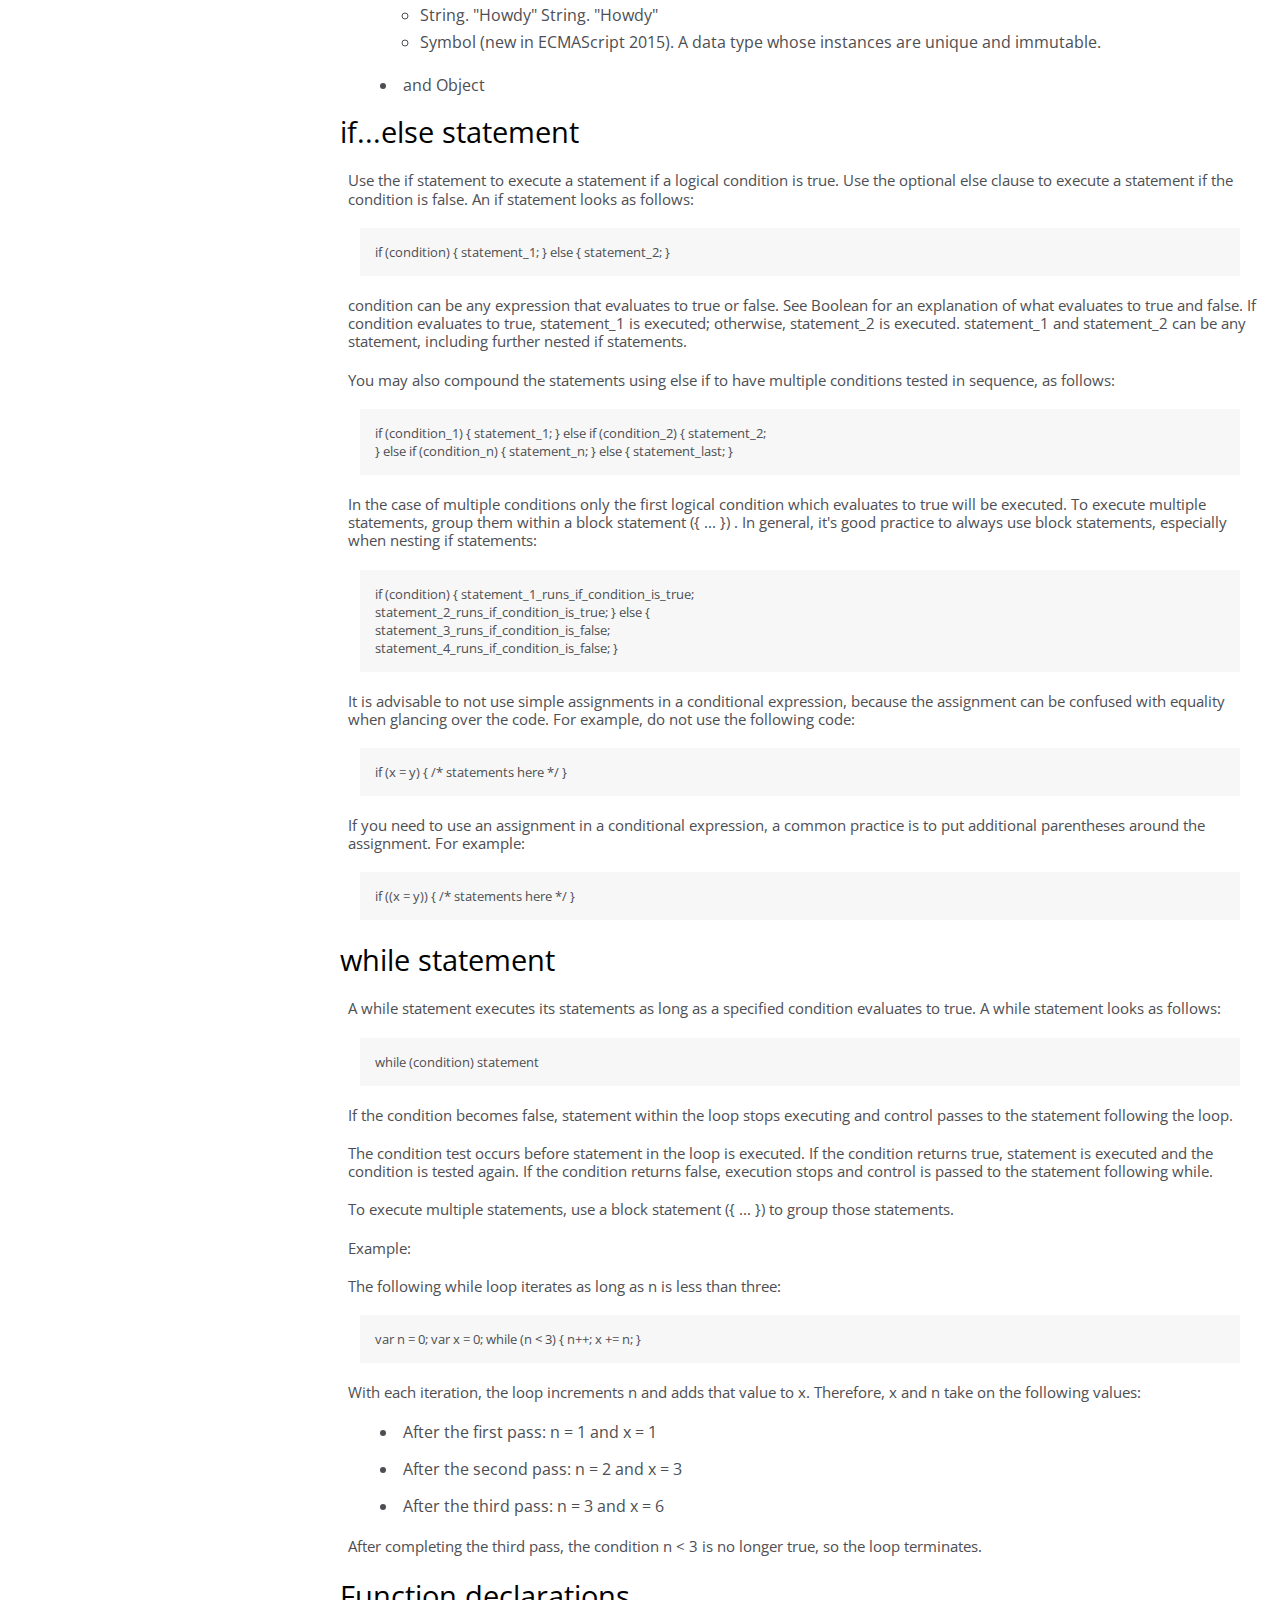
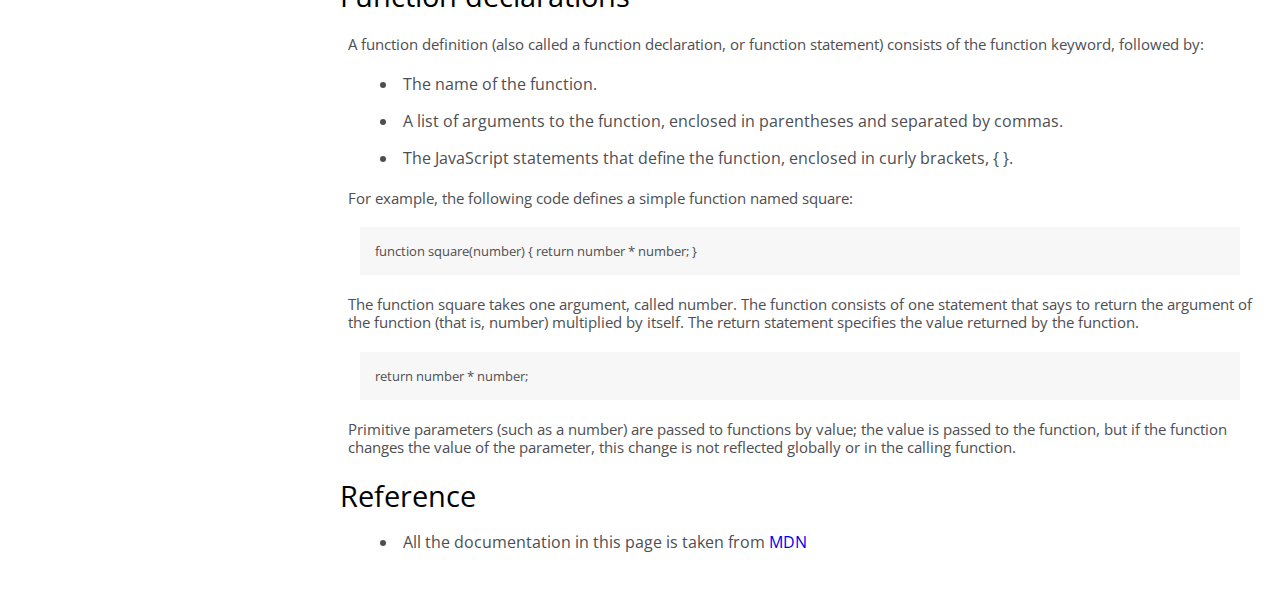
==== commit 67c52140: "fit: web page finalized" ====
--- a/JS-Technical-Document/index.html
+++ b/JS-Technical-Document/index.html
@@ -225,11 +225,37 @@
           </ul>
           <p>After completing the third pass, the condition n < 3 is no longer true, so the loop terminates.</p>
         </section>
+
         <section class="main-section" id="function">
           <header>Function declarations</header>
-        </section>
+          <p>A function definition (also called a function declaration, or function statement) consists of the function keyword, followed by:
+          </p>
+          <ul>
+            <li>The name of the function.
+            </li>
+            <li>A list of arguments to the function, enclosed in parentheses and separated by commas.
+            </li>
+            <li>The JavaScript statements that define the function, enclosed in curly brackets, { }.
+            </li>
+          </ul>
+          <p>For example, the following code defines a simple function named square:</p>
+          <code>
+            function square(number) { return number * number; }
+          </code>
+          <p>The function square takes one argument, called number. The function consists of one statement that says to return the argument of the function (that is, number) multiplied by itself. The return statement specifies the value returned by the function.
+
+          </p>
+          <code>return number * number;</code>
+          <p>Primitive parameters (such as a number) are passed to functions by value; the value is passed to the function, but if the function changes the value of the parameter, this change is not reflected globally or in the calling function.
+
+          </p>
+        </section>
+
         <section class="main-section" id="reference">
           <header>Reference</header>
+          <ul>
+            <li>All the documentation in this page is taken from <a href="https://developer.mozilla.org/en-US/docs/Web/JavaScript/Guide">MDN</a></li>
+          </ul>
         </section>
       </main>
     </div>
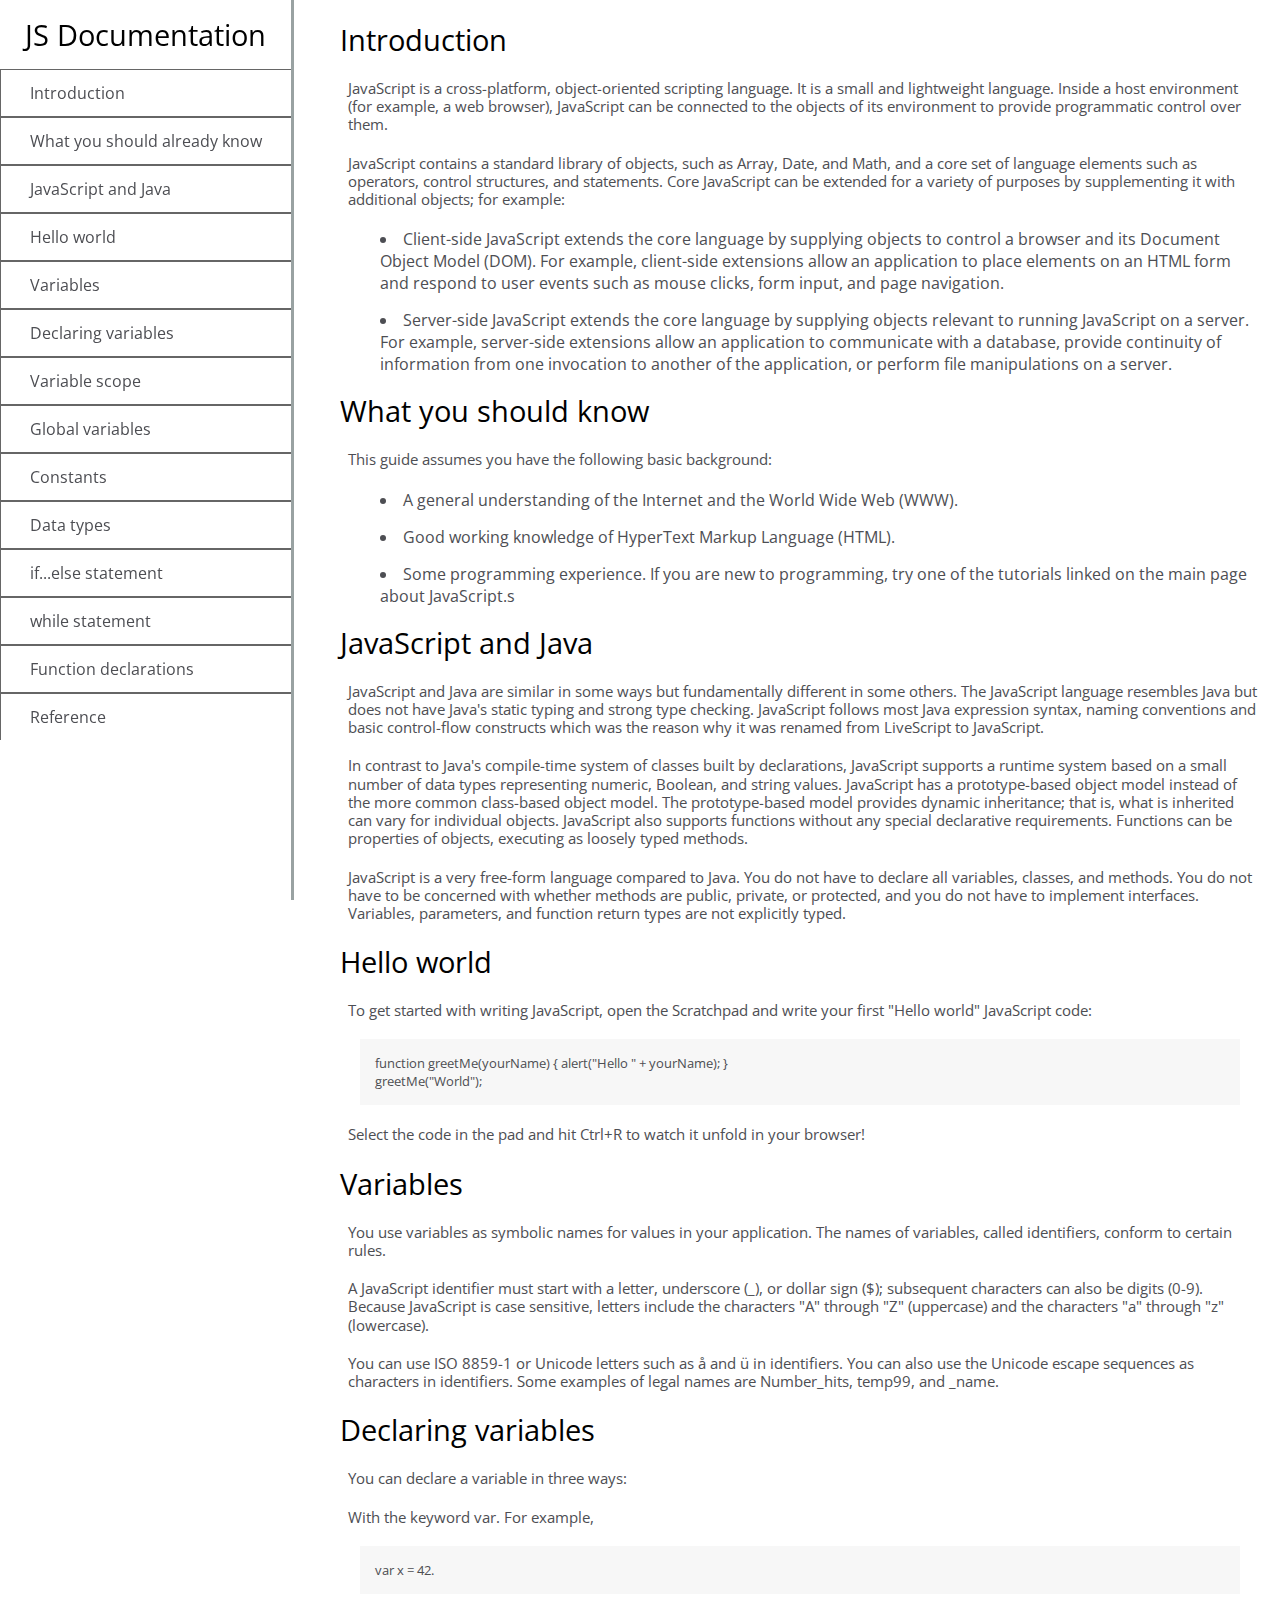
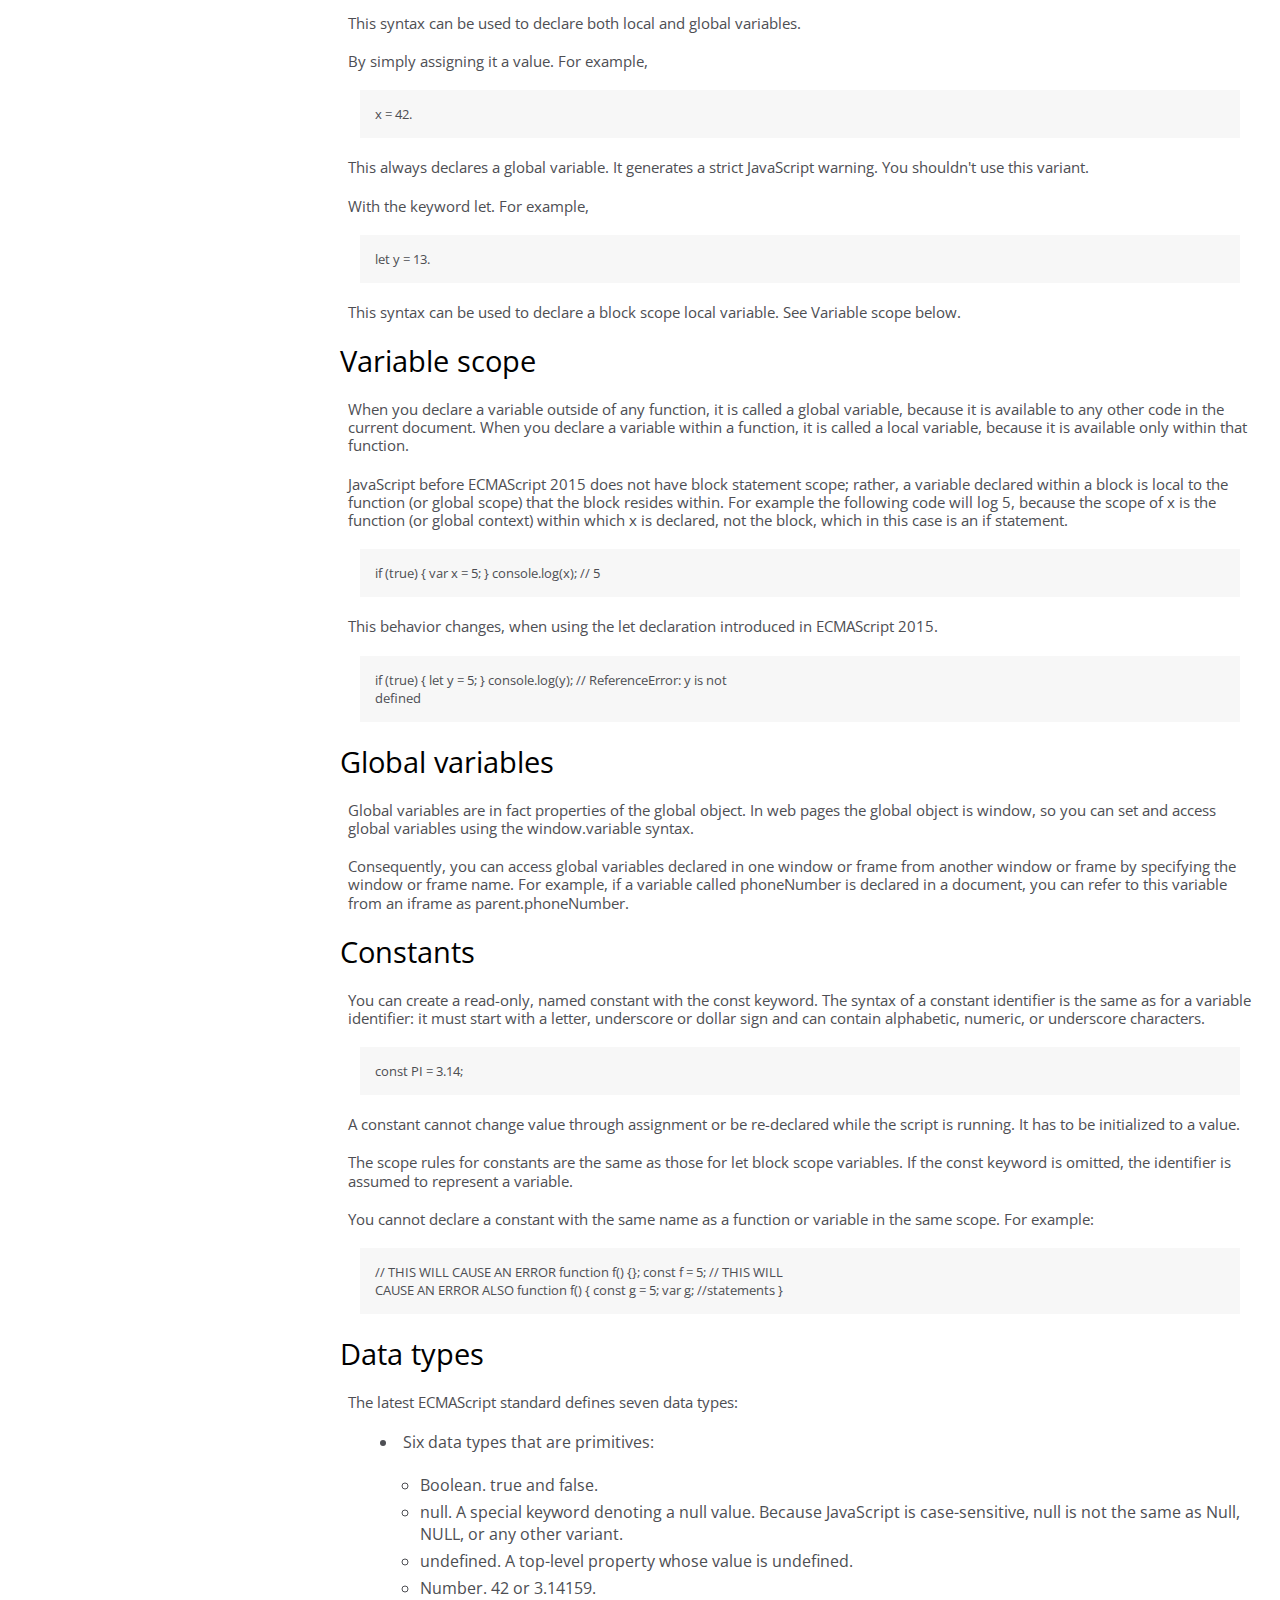
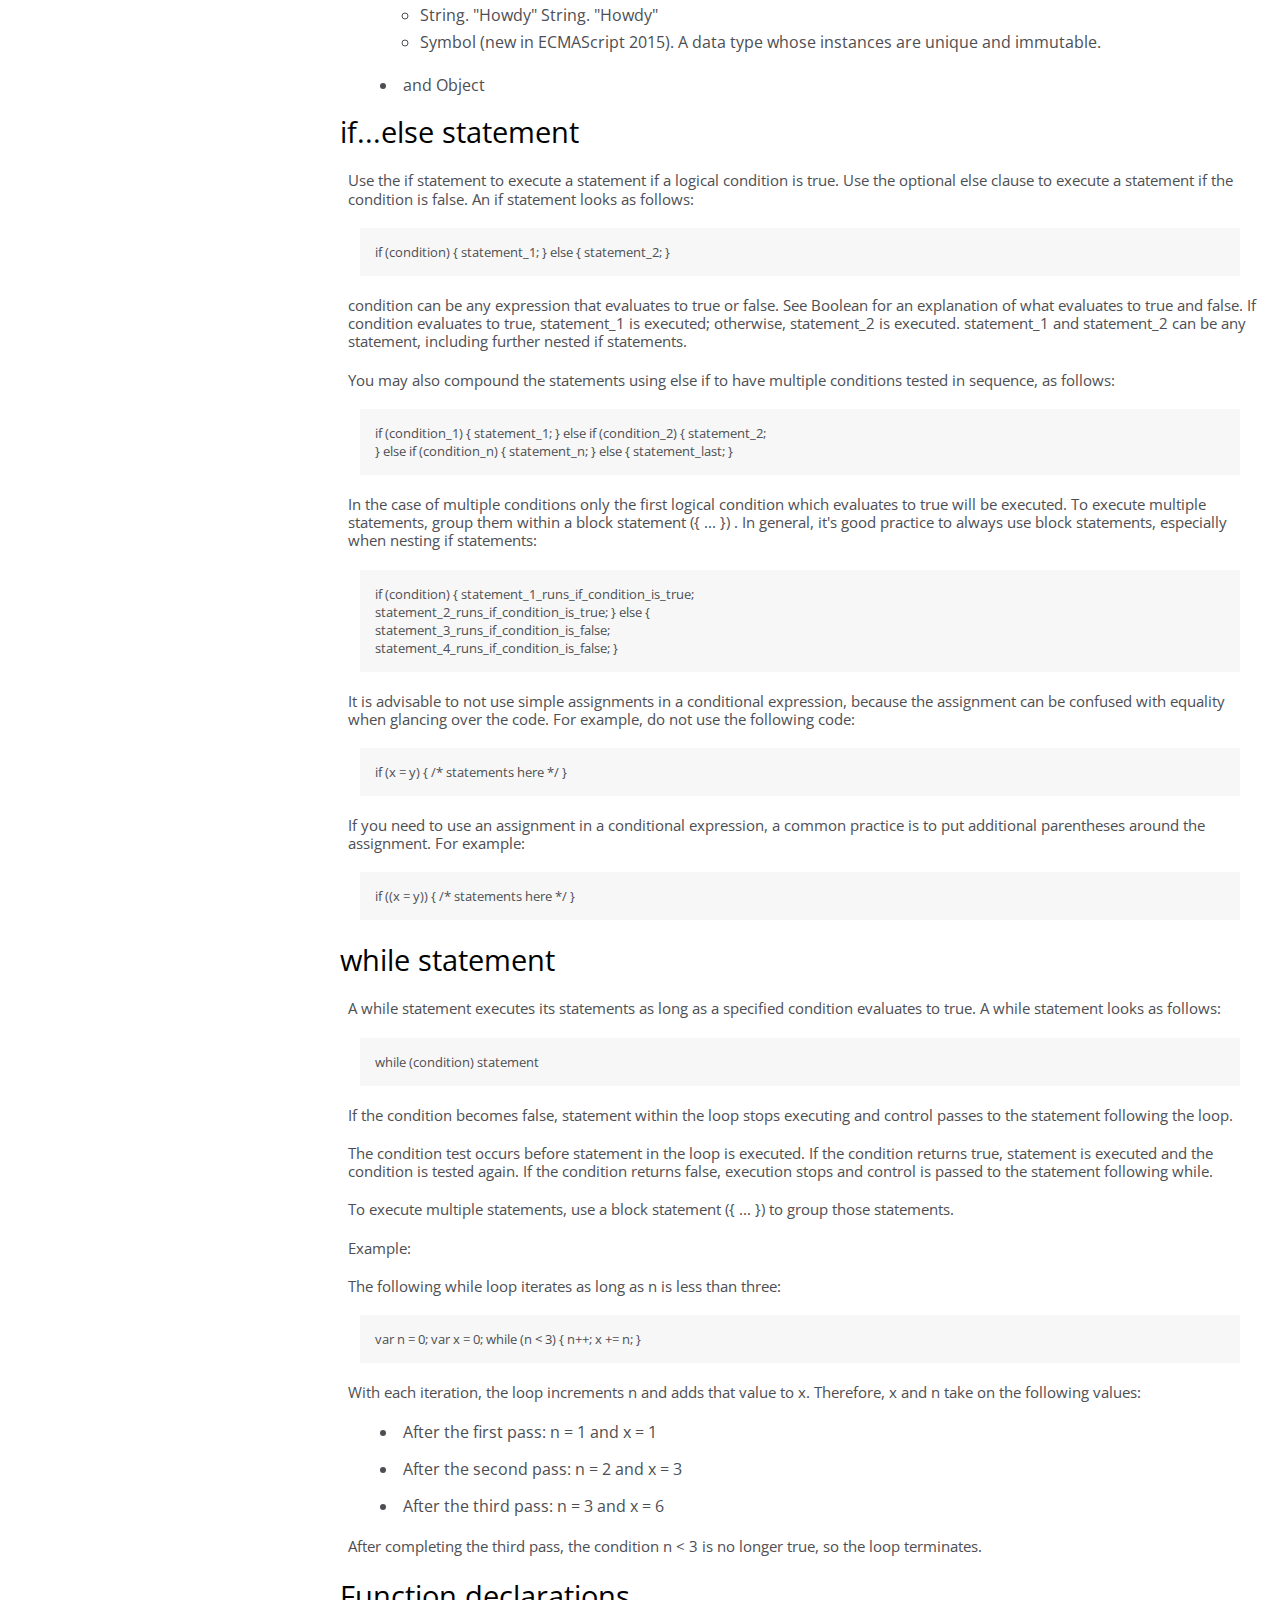
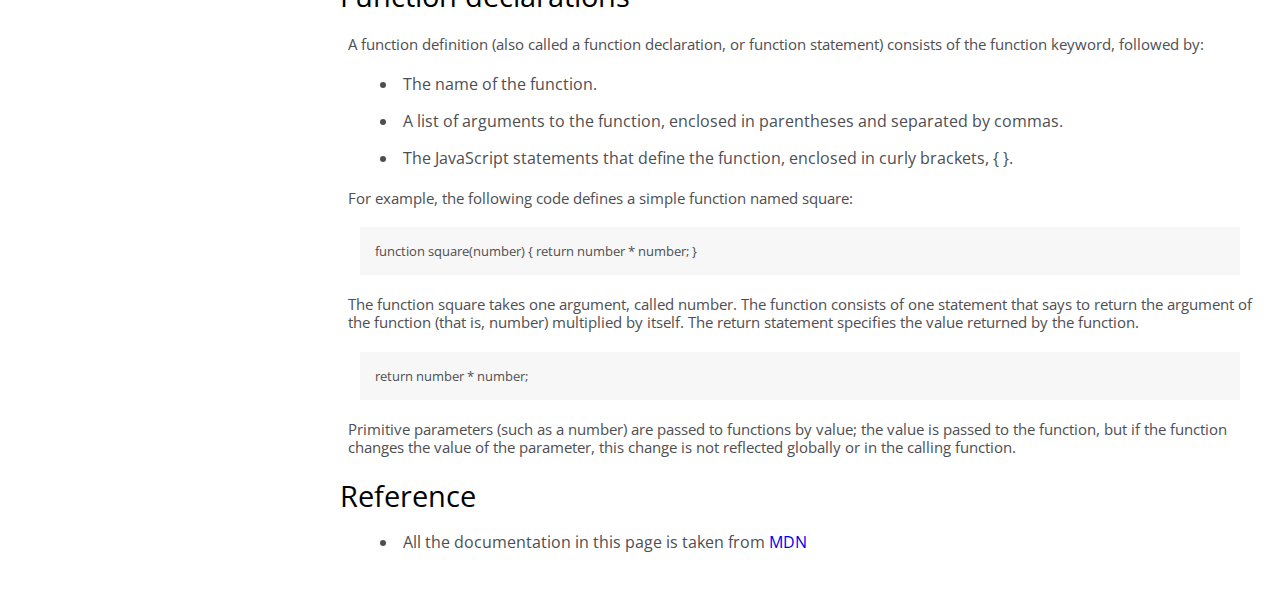
==== commit 16692eb2: "fix" ====
--- a/JS-Technical-Document/index.html
+++ b/JS-Technical-Document/index.html
@@ -46,7 +46,7 @@
         </section>
 
         <section class="main-section" id="should-know">
-          <header>What you should already know</header>
+          <header>What you should know</header>
           <p>This guide assumes you have the following basic background:</p>
           <ul>
             <li>A general understanding of the Internet and the World Wide Web (WWW).</li>
--- a/JS-Technical-Document/assets/CSS/style.css
+++ b/JS-Technical-Document/assets/CSS/style.css
@@ -45,17 +45,27 @@
   display: grid;
 }
 
+#nav-bar ul li {
+  border: 1px solid #666;
+  border-right: none;
+}
+
 #nav-bar a {
   color: #4d4e53;
-  border: 0.5px solid rgba(0, 22, 22, 0.4);
   width: 100%;
   display: block;
   padding: 12px 29px;
   border-right: none;
   border-left: none;
+  transition: transform 0.2s;
 }
 
-#nav-bar a:last-child {
+#nav-bar a:hover {
+  transform: translate(10px);
+  font-weight: bold;
+}
+
+#nav-bar li:last-child {
   border-bottom: none;
 }
 
@@ -90,3 +100,36 @@
 #data-types ul {
   gap: 5px;
 }
+
+/* Media Query */
+
+@media (max-width: 800px) {
+  .container {
+    grid-template-columns: 1fr;
+  }
+
+  #main-doc {
+    grid-column: 1;
+    margin-top: 300px;
+    padding-right: 20px;
+    padding-left: 20px;
+  }
+
+  #nav-bar {
+    position: absolute;
+    overflow-y: scroll;
+    max-height: 275px;
+    z-index: 5;
+    background: #fff;
+    width: 100%;
+    border-bottom: 3px solid #4d4e53;
+  }
+
+  #nav-bar header {
+    text-align: center;
+    z-index: 55;
+    width: 100%;
+    background: #fff;
+    display: block;
+  }
+}
